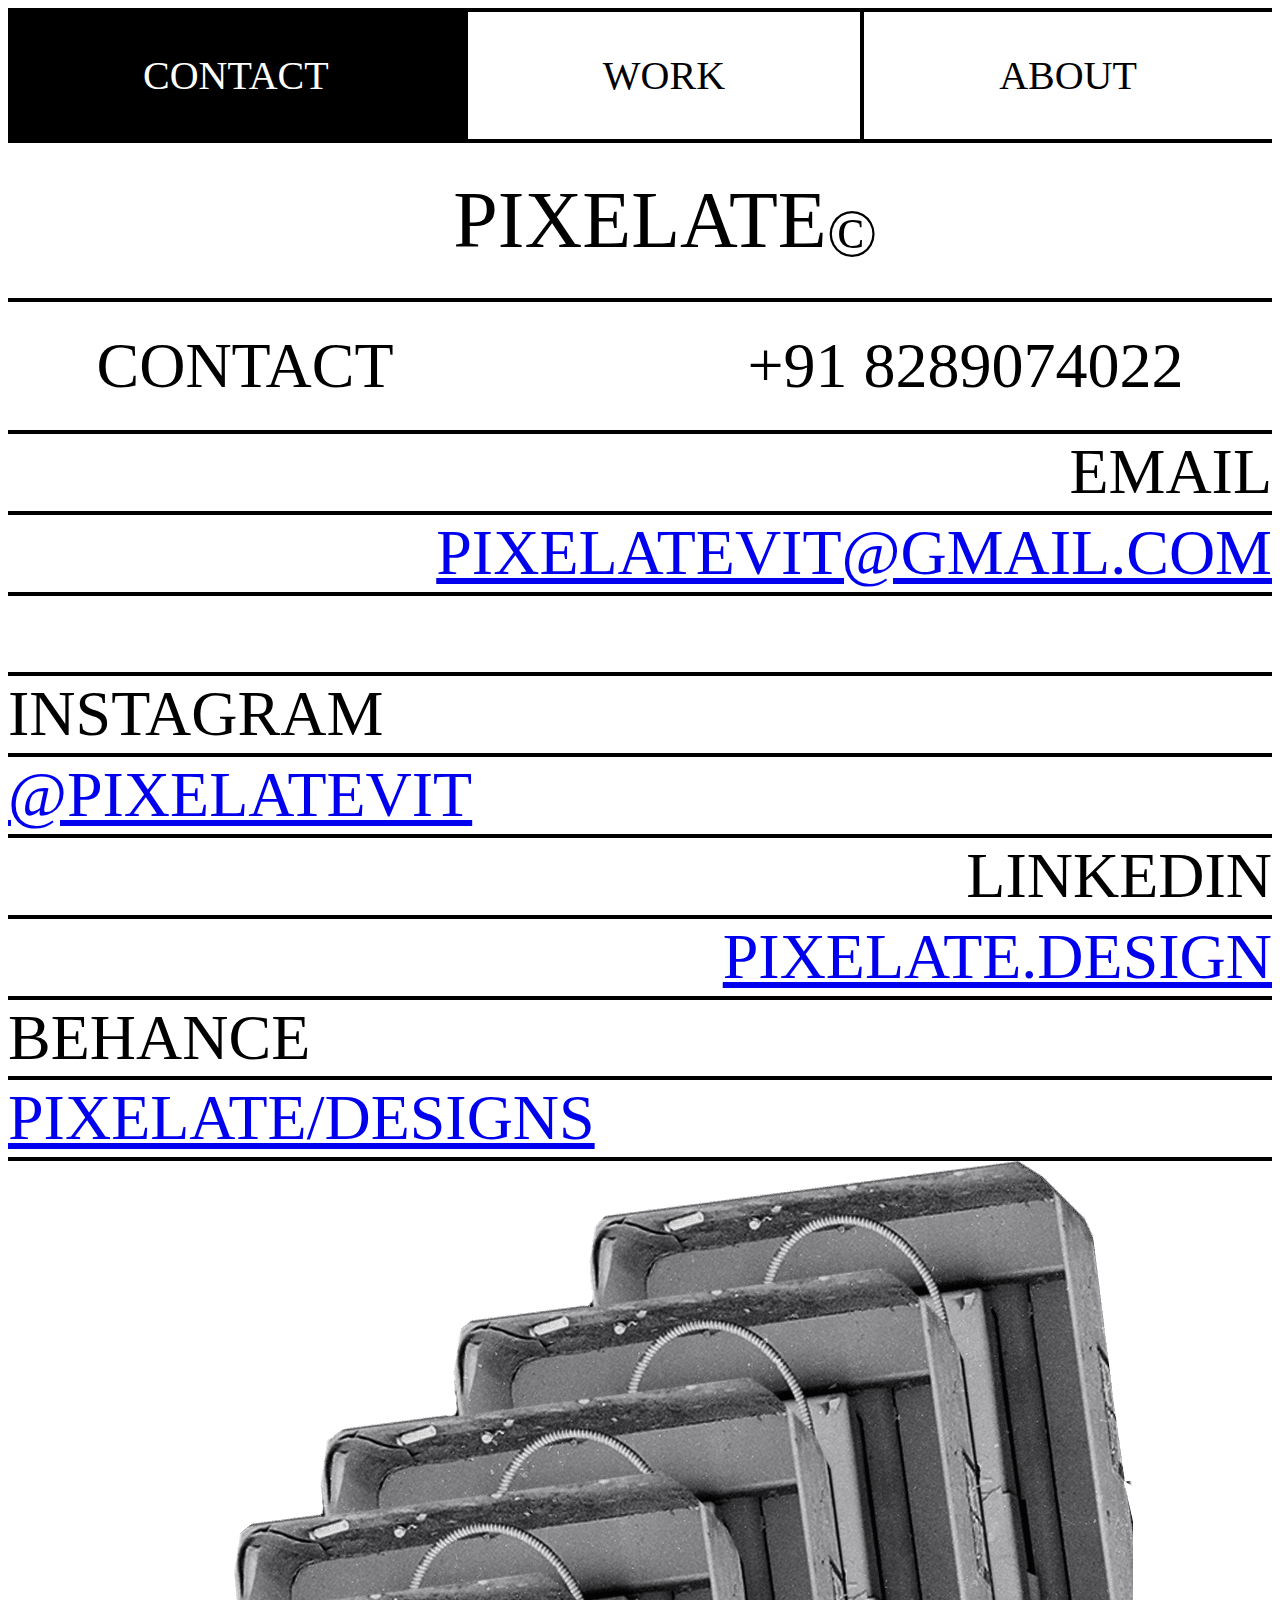
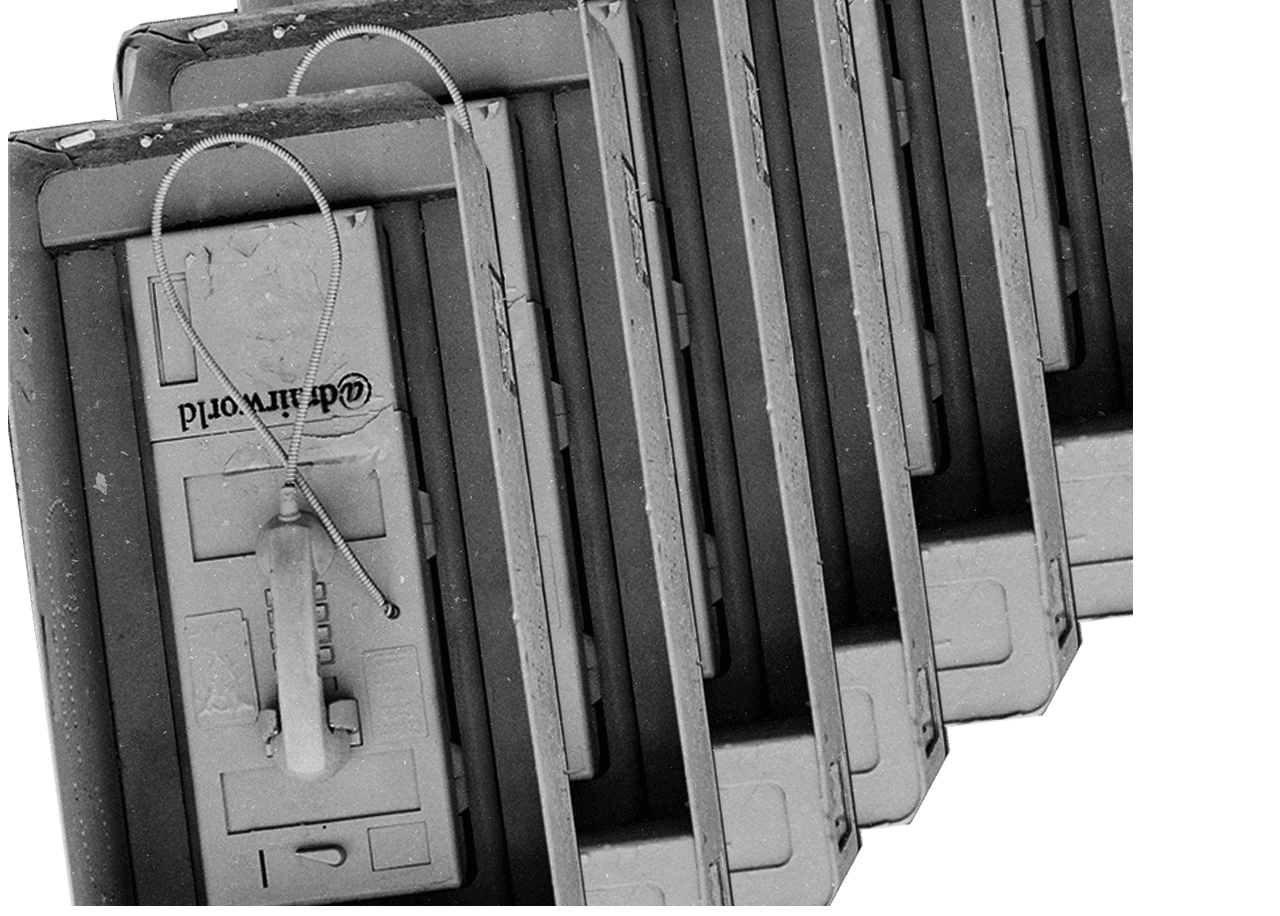
==== index.html @ 7fbe0777 "Add social link and change the alignment of Work as well as remove repeated content" ====
<!DOCTYPE html>
<html lang="en">

<head>
    <meta charset="UTF-8">
    <title>Pixelate Website</title>
    <link href="css/normalize.css" rel="stylesheet">
    <link href="css/marquee.css" rel="stylesheet">
    <link href="css/boxes.css" rel="stylesheet">
</head>

<body>
    <ul>
        <a class="col-1 active" href="./index.html">Contact</a>
        <a class="col-2" href="./work.html">Work</a>
        <a class="col-3" href="./about.html">About</a>
    </ul>
    <div class="heading">Pixelate <sup>©</sup> </div>
    <div class="contact-number hover-black">
        <div class="col-1">CONTACT</div>
        <img class="col-2" src="./img/contact-arrow--right.png" alt="">
        <div class="col-3 hover-black">+91 8289074022</div>
    </div>
    <div class="contact-bg">
        <div class="contact">EMAIL</div>
        <div class="contact hover-black"><a href="mailto:pixelatevit@gmail.com"><span>PIXELATEVIT@GMAIL.COM </span></a>
        </div>
        <div class="contact" style="color: white;">EMAIL</div>
        <div class="contact ta-left">INSTAGRAM</div>
        <div class="contact ta-left"><a href="https://www.instagram.com/pixelatevit"><span>@PIXELATEVIT</span></a></div>
        <div class="contact ta-right"> <img src="" alt=""> LINKEDIN</div>
        <div class="contact ta-right"><a
                href="https://www.linkedin.com/company/pixelatee"><span>PIXELATE.DESIGN</span></a></div>
        <div class="contact ta-left">BEHANCE</div>
        <div class="contact ta-left"><a href="https://www.behance.net/pixelatevit"><span>PIXELATE/DESIGNS</span></a>
        </div>
        <div class="contact-image"><img src="./img/contact-bg.png" alt=""></div>
    </div>
</body>

</html>
---- css/marquee.css ----
#caption {
    letter-spacing: 2px;
    top: 0;
    left: 0;
    font-size: 20px;
    line-height: 30px;
    height:30px;
    width: 100vw;
    -moz-animation:  caption 50s linear 0s infinite;
    -webkit-animation:  caption 50s linear 0s infinite;
}
/* @-moz-keyframes caption { 
    0% { margin-left:120%; } 100% { margin-left:-4200px; }  
}
@-webkit-keyframes caption { 
    0% { margin-left:120%; } 100% { margin-left:-4200px; }  
} */
/* 
.marquee {
    height: 35px;
    width: 100%;
  
    overflow: hidden;
    position: relative;
    background-color: #e9e5fb;  
    border-top: 1px solid black;
    border-bottom: 1px solid black;
    padding: 8px 0 4px 0;
  }
   */
  
  /* would need to be adjusted depending on time */
  .marquee .marqueeone{
    animation: marquee 10s linear infinite
  }
  
  .marquee .marqueetwo{
    animation: marquee 10s linear 2.5s infinite 
  }
  
  .marquee .marqueethree{
    animation: marquee 10s linear 5s infinite
  }
  
  .marquee .marqueefour{
    animation: marquee 10s linear 7.5s infinite
  }
  
  /* even out the elements */
  .marquee div {
    position: absolute;
    width: 100%;
    left: 100%;
    height: 40px;
    display: flex;
    justify-content: space-between;
  }
  
  .marquee:hover div {
    animation-play-state: paused;
  }
  
  /* add delay at the end of animation so you dont start while another div is going */
  @keyframes marquee {
    0% { left: 100%; }
    50% { left: -100%; }
    100% {left: -100%}
  }
---- css/boxes.css ----
html {
	font-size: 62.5%;
	/* font-size 1em = 10px on default browser settings */
	box-sizing: border-box;
}

@font-face {
	font-family: 'Helvetica 55 Roman';
	src: url('../font/HelveticaNeue-Roman.woff2') format('woff2'),
		url('../font/HelveticaNeue-Roman.woff') format('woff');
	font-weight: normal;
	font-style: normal;
}



body {
	font-family: "Helvetica 55 Roman";
}

ul {
	list-style-type: none;
	padding: 0;
	margin: 0;
	display: grid;
	text-align: center;
	font-size: 4em;
}

ul>a {
	padding: 1em 0em;
	border: 4px solid #000000;
	border-right: none;
	background: transparent;
	text-transform: uppercase;
	outline: none;
	color: black;
	text-decoration: none;
}

ul>a:hover {
	background: #000;
	color: white;
}

.col-1 {
	grid-column: 1/2;
	border-left: none;
}


.col-2 {
	grid-column: 2/3;
}


.col-3 {
	grid-column: 3/4;
}

/* ------------------------------- */
/* ----------- Heading ----------- */
/* ------------------------------- */

.heading {
	text-align: center;

	font-size: 8em;
	text-transform: uppercase;
	font-weight: 500;
	border-bottom: 4px solid #000000;
	padding: 0.4em 0;
	position: relative;
}

.heading>sup {
	position: absolute;
	top: 0.8em;
}

/* ----------------------------------- */
/* ---------- About Header ----------- */
/* ----------------------------------- */

.about-header {
	/* position: relative; */
	background-image: url(../img/about-header.png);
	height: 32vh;
	background-position: center top;
	padding: 1.6em;
}

#caption {
	position: absolute;
	display: inline-block;
	font-size: 2em;
	/* border: 1px solid #2b2b2b; */
	text-align: justify;

}

#caption {
	font-size: 2.4em;
	color: rgb(0, 0, 0);
	line-height: 1.2;
	text-align: justify;
	/* -moz-transform: matrix( 0.48170927742357,0,0,0.48170927742357,0,0);
	-webkit-transform: matrix( 0.48170927742357,0,0,0.48170927742357,0,0);
	-ms-transform: matrix( 0.48170927742357,0,0,0.48170927742357,0,0); */
	/* position: absolute; */
	/* width: 1025.911px; */
	/* height: 208.5px; */
	z-index: 2;
	border-width: 0.04em;
	border-color: rgb(0, 0, 0);
	border-style: solid;
}

/* ------------------------------------ */
/* ----------  ABOUT TEXT ------------- */
/* ------------------------------------ */

.about-section {
	display: grid;
	align-items: center;
	justify-content: center;
}

.about-text {
	grid-column: 1/2;
	font-size: 25em;
	font-family: "Helvetica 55 Roman";
	color: rgb(0, 0, 0);
	line-height: 1.2;
	text-align: justifyLeft;
	grid-row: 1/2;
}

.about-arrow {
	grid-column: 2/3;
	grid-row: 1/2;
}

/*  */

.about-para {
	grid-column: 1/3;
	background-color: black;
	font-size: 50px;
	color: rgb(255, 255, 255);
	line-height: 1.2;
	padding: 0.8em;
	font-weight: 200;
	text-align: left;
}


/* ------------------------------------ */
/* ---------- CONTACT TEXT ------------ */
/* ------------------------------------ */

.contact-number {
	display: grid;
	font-size: 6.4em;
	font-family: "Helvetica 55 Roman";
	font-weight: 400;
	color: rgb(0, 0, 0);
	line-height: 1.2;
	text-align: center;
	align-items: center;
	padding: 0.4em 0;
	border-bottom: 4px solid #000000;
}

.contact-number>.col-1 {
	grid-column: 1/2;
}

.contact-number>.col-2 {
	grid-column: 2/3;
}

.contact-number>.col-3 {
	grid-column: 3/4;
	height: 100%;
	padding: 0;
}

.contact-number>.col-3:hover {
	background: #000;
	color: white;
	height: 100%;
}

.contact {
	font-size: 6.4em;
	font-weight: 400;
	color: rgb(0, 0, 0);
	line-height: 1.2;
	text-align: right;
	border-bottom: 4px solid #000000;
}

/* .contact>span {
	background: #000;
	color: white;
	height: 100%;
} */

.ta-right {
	text-align: right;
}

.ta-left {
	text-align: left;
}

.contact-image {
	overflow: hidden;
	width: 100%;
}

ul>.active {
	background: #000;
	color: #fff;
}

/* ------------------------------------ */
/* ---------- WORK TEXT ------------ */
/* ------------------------------------ */

.section-work {
	border-bottom: 4px solid #000000;
	padding: 16px 16px;
}

.work-header-img {
	width: 100%;
}

.work-heading {
	font-size: 7.2rem;
	text-transform: uppercase;
	margin: 0;
	padding: 0;
}

.work-list li {
	list-style: disc;
	text-align: left;
	margin-left: 40px;
}

.work-list {
	margin-bottom: 24px;
}

.work-header {
	font-size: 48px;
	font-weight: bold;
	line-height: 1.2;
	text-transform: uppercase;
}

.work-para {
	font-size: 40px;
	line-height: 1.2;
}

.work-button {
	font-size: 40px;
	line-height: 1.2;
	background: transparent;
	border: transparent;
}

.flex-vcenter {
	display: flex;
	align-items: center;
}

.section-work-marquee {
	padding: 6.4rem 0;
	border-bottom: 4px solid #000;
}

.section-series {
	overflow: auto;
	white-space: nowrap;
	padding: 32px 32px;
}

.section-series > * {
	margin-right: 32px;
}

/* LINKS */
.hover-black:hover {
	color: white;
	background: #000;
}


/*
::-webkit-scrollbar {
	width: 1px;
	height: 1px;
}

::-webkit-scrollbar-button {
	width: 1px;
	height: 1px;
}

.horizontal-scroll-wrapper {
	position: absolute;
	display: block;
	top: 0;
	left: 0;
	width: calc(250px + 1px);
	max-height: 750px;
	margin: 0;
	padding-top: 1px;
	background: #abc;
	overflow-y: auto;
	overflow-x: hidden;
	-webkit-transform: rotate(-90deg) translateY(-250px);
	transform: rotate(-90deg) translateY(-250px);
	-webkit-transform-origin: right top;
	transform-origin: right top;
}

.horizontal-scroll-wrapper>div {
	display: block;
	padding: 5px;
	background: #cab;
	-webkit-transform: rotate(90deg);
	transform: rotate(90deg);
	-webkit-transform-origin: right top;
	transform-origin: right top;
}

.squares {
	padding: 250px 0 0 0;
}

.squares>div {
	width: 250px;
	height: 250px;
	margin: 10px 0;
} 
*/
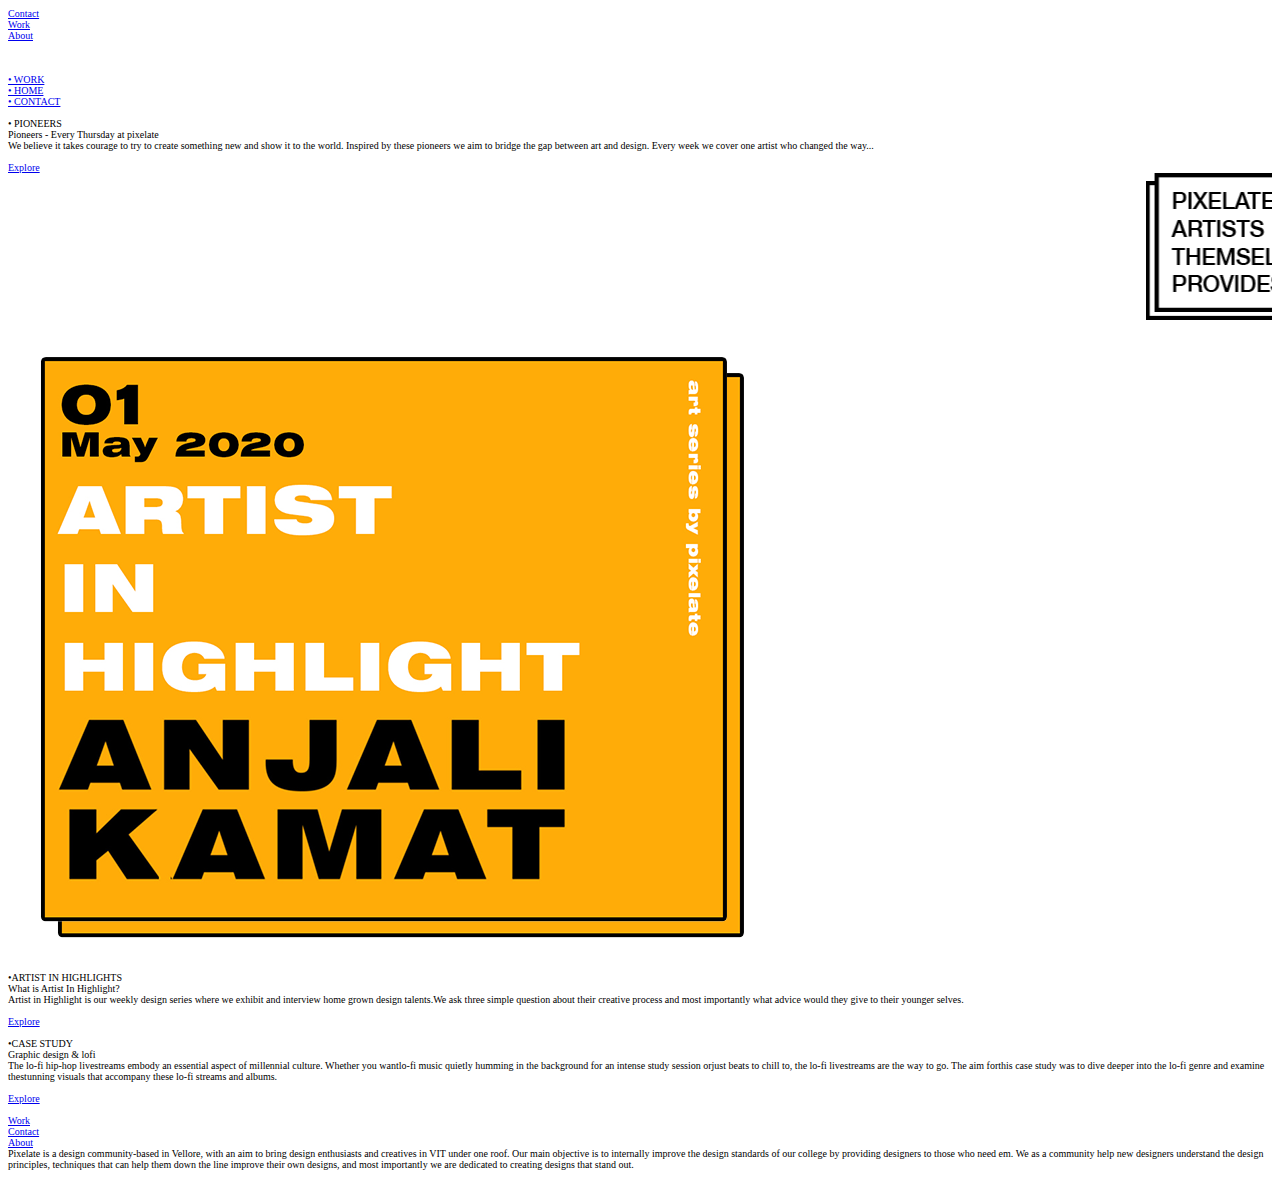
==== commit 0237d2c6: "meta tag fix" ====
--- a/index.html
+++ b/index.html
@@ -1,41 +1,159 @@
-<!DOCTYPE html>
-<html lang="en">
-
+<!DOCTYPE html><!--  This site was created in Webflow. http://www.webflow.com  -->
+<!--  Last Published: Sun Dec 06 2020 21:39:15 GMT+0000 (Coordinated Universal Time)  -->
+<html data-wf-page="5f7604e205ea296d4ff72a51" data-wf-site="5f7604e205ea29f3a9f72a50">
 <head>
-    <meta charset="UTF-8">
-    <title>Pixelate Website</title>
-    <link href="css/normalize.css" rel="stylesheet">
-    <link href="css/marquee.css" rel="stylesheet">
-    <link href="css/boxes.css" rel="stylesheet">
+  <meta charset="utf-8">
+  <title>Pixelate VIT</title>
+  <meta content="width=device-width, initial-scale=1" name="viewport">
+  <meta content="Webflow" name="generator">
+  <link href="css/normalize.css" rel="stylesheet" type="text/css">
+  <link href="css/webflow.css" rel="stylesheet" type="text/css">
+  <link href="css/godmodes-wondrous-project.webflow.css" rel="stylesheet" type="text/css">
+  <link href="css/boxes.css" rel="stylesheet" type="text/css">
+  <!-- [if lt IE 9]><script src="https://cdnjs.cloudflare.com/ajax/libs/html5shiv/3.7.3/html5shiv.min.js" type="text/javascript"></script><![endif] -->
+  <script type="text/javascript">!function(o,c){var n=c.documentElement,t=" w-mod-";n.className+=t+"js",("ontouchstart"in o||o.DocumentTouch&&c instanceof DocumentTouch)&&(n.className+=t+"touch")}(window,document);</script>
+  <link href="images/favicon.ico" rel="shortcut icon" type="image/x-icon">
+  <link href="images/webclip.png" rel="apple-touch-icon">
 </head>
-
 <body>
-    <ul>
-        <a class="col-1 active" href="./index.html">Contact</a>
-        <a class="col-2" href="./work.html">Work</a>
-        <a class="col-3" href="./about.html">About</a>
-    </ul>
-    <div class="heading">Pixelate <sup>©</sup> </div>
-    <div class="contact-number hover-black">
-        <div class="col-1">CONTACT</div>
-        <img class="col-2" src="./img/contact-arrow--right.png" alt="">
-        <div class="col-3 hover-black">+91 8289074022</div>
+  <div class="big-nav">
+    <div class="nav-full">
+      <a id="w-node-102cc58d0b55-c58d0b53" href="contact.html" class="nav-full--links border-right w-inline-block">
+        <div>Contact</div>
+      </a>
+      <a id="w-node-102cc58d0b58-c58d0b53" href="index.html" aria-current="page" class="nav-full--links border-right w-inline-block w--current">
+        <div>Work</div>
+      </a>
+      <link rel="prefetch" href="/">
+      <a id="w-node-102cc58d0b5b-c58d0b53" href="about.html" class="nav-full--links w-inline-block">
+        <div>About</div>
+      </a>
+      <link rel="prefetch" href="/about">
     </div>
-    <div class="contact-bg">
-        <div class="contact">EMAIL</div>
-        <div class="contact hover-black"><a href="mailto:pixelatevit@gmail.com"><span>PIXELATEVIT@GMAIL.COM </span></a>
+    <div class="nav simple">
+      <div class="container navbar">
+        <div data-w-id="fca4f7bf-8e98-27ef-cde5-102cc58d0b60" class="nav-hamburger"><img src="images/nav.svg" loading="lazy" alt="" class="image-3"></div>
+        <a href="index.html" aria-current="page" class="nav--logo w-inline-block w--current"><img src="images/updated-logo.png" loading="lazy" width="154" height="" alt=""></a>
+        <div class="nav-hamburger placeholder"><img src="images/nav.svg" loading="lazy" alt=""></div>
+      </div>
+      <div class="div-block-3">
+        <div id="w-node-102cc58d0b67-c58d0b53" class="w-layout-grid grid-3">
+          <a href="about.html" class="nav-links w-inline-block">
+            <div>• WORK</div>
+          </a>
+          <a href="index.html" aria-current="page" class="nav-links w-inline-block w--current">
+            <div>• HOME</div>
+          </a>
+          <a href="contact.html" class="nav-links w-inline-block">
+            <div>• CONTACT</div>
+          </a>
         </div>
-        <div class="contact" style="color: white;">EMAIL</div>
-        <div class="contact ta-left">INSTAGRAM</div>
-        <div class="contact ta-left"><a href="https://www.instagram.com/pixelatevit"><span>@PIXELATEVIT</span></a></div>
-        <div class="contact ta-right"> <img src="" alt=""> LINKEDIN</div>
-        <div class="contact ta-right"><a
-                href="https://www.linkedin.com/company/pixelatee"><span>PIXELATE.DESIGN</span></a></div>
-        <div class="contact ta-left">BEHANCE</div>
-        <div class="contact ta-left"><a href="https://www.behance.net/pixelatevit"><span>PIXELATE/DESIGNS</span></a>
+        <div data-w-id="fca4f7bf-8e98-27ef-cde5-102cc58d0b71" class="div-block-8"></div>
+      </div>
+    </div>
+  </div>
+  <div class="section weekly">
+    <div class="container">
+      <div class="weekly--card">
+        <div class="div-block-2"><img src="images/header-img.png" loading="lazy" srcset="images/header-img-p-800.png 800w, images/header-img.png 1096w" sizes="(max-width: 479px) 100vw, (max-width: 767px) 92vw, (max-width: 991px) 93vw, 452px" alt="" class="image"></div>
+        <div class="weekly-card--text">
+          <div class="h4 weekly-card">• PIONEERS</div>
+          <div class="h6 weekly-card">Pioneers - Every Thursday at pixelate</div>
+          <div class="weekly-card--para">We believe it takes courage to try to create something new and show it to the world. Inspired by these pioneers we aim to bridge the gap between art and design. Every week we cover one artist who changed the way... </div>
+          <a href="pages/pioneers.html" class="weekly-card--link w-inline-block"><img src="images/button-iconRight.png" loading="lazy" alt="" class="image-explore">
+            <div class="weekly-card--link-text">Explore</div>
+          </a>
+        </div> 
+      </div>
+    </div>
+  </div>
+  <div class="section weekly " style="position: relative;">
+    <marquee scrollamount="15" onmouseover="this.stop();" onmouseout="this.start();" behavior="" direction="">
+        <img src="./img/about-px.png" class="marqueeone" alt="" style="display: inline-block; margin-right: 32px;">
+        <img src="./img/about-px.png" class="marqueetwo" alt="" style="display: inline-block; margin-right: 32px;">
+        <img src="./img/about-px.png" class="marqueethree" alt=""
+            style="display: inline-block; margin-right: 32px;">
+        <img src="./img/about-px.png" class="marqueefour" alt="" style="display: inline-block; margin-right: 32px;">
+        <img src="./img/about-px.png" class="marqueeone" alt="" style="display: inline-block; margin-right: 32px;">
+        <img src="./img/about-px.png" class="marqueetwo" alt="" style="display: inline-block; margin-right: 32px;">
+        <img src="./img/about-px.png" class="marqueethree" alt=""
+            style="display: inline-block; margin-right: 32px;">
+        <img src="./img/about-px.png" class="marqueefour" alt="" style="display: inline-block; margin-right: 32px;">
+        <img src="./img/about-px.png" class="marqueeone" alt="" style="display: inline-block; margin-right: 32px;">
+        <img src="./img/about-px.png" class="marqueetwo" alt="" style="display: inline-block; margin-right: 32px;">
+        <img src="./img/about-px.png" class="marqueethree" alt=""
+            style="display: inline-block; margin-right: 32px;">
+        <img src="./img/about-px.png" class="marqueefour" alt="" style="display: inline-block; margin-right: 32px;">
+        <img src="./img/about-px.png" class="marqueeone" alt="" style="display: inline-block; margin-right: 32px;">
+        <img src="./img/about-px.png" class="marqueetwo" alt="" style="display: inline-block; margin-right: 32px;">
+        <img src="./img/about-px.png" class="marqueethree" alt=""
+            style="display: inline-block; margin-right: 32px;">
+        <img src="./img/about-px.png" class="marqueefour" alt="" style="display: inline-block; margin-right: 32px;">
+        <img src="./img/about-px.png" class="marqueeone" alt="" style="display: inline-block; margin-right: 32px;">
+        <img src="./img/about-px.png" class="marqueetwo" alt="" style="display: inline-block; margin-right: 32px;">
+        <img src="./img/about-px.png" class="marqueethree" alt=""
+            style="display: inline-block; margin-right: 32px;">
+        <img src="./img/about-px.png" class="marqueefour" alt="" style="display: inline-block; margin-right: 32px;">
+    </marquee>
+</div>
+  <div class="section weekly">
+    <div class="container">
+      <!-- <div class="art--card"> -->
+        <div class="section-series">
+          <img src="./img/work-series-1.png" alt="">
+          <img src="./img/work-series-2.png" alt="">
+          </div>
+      <!-- </div> -->
+        <div class="weekly-card--text">
+          <div class="h4 weekly-card">•ARTIST IN HIGHLIGHTS</div>
+          <div class="h6 weekly-card">What is Artist In Highlight?</div>
+          <div class="weekly-card--para">Artist in Highlight is our weekly design series where we exhibit and interview home grown design talents.We ask three simple question about their creative process and most importantly what advice would they give to their younger selves.</div>
+          <a href="pages/artist-in-highlight.html" class="weekly-card--link w-inline-block"><img src="images/button-iconRight.png" loading="lazy" width="24" alt="" class="image-explore">
+            <div class="weekly-card--link-text">Explore</div>
+          </a>
         </div>
-        <div class="contact-image"><img src="./img/contact-bg.png" alt=""></div>
+      </div>
     </div>
+  </div>
+  <div class="section">
+    <div class="container">
+      <div class="art--card">
+        <div class="div-block"><img src="images/cs-3.png" loading="lazy" width="352.5" sizes="(max-width: 479px) 100vw, 320px" srcset="images/cs-3-p-500.png 500w, images/cs-3.png 520w" alt="" class="art--image"></div>
+        <div class="weekly-card--text">
+          <div class="h4 weekly-card">•CASE STUDY</div>
+          <div class="h6 weekly-card">Graphic design &amp; lofi</div>
+          <div class="weekly-card--para">The lo-fi hip-hop livestreams embody an essential aspect of millennial culture. Whether you wantlo-fi music quietly humming in the background for an intense study session orjust beats to chill to, the lo-fi livestreams are the way to go. The aim forthis case study was to dive deeper into the lo-fi genre and examine thestunning visuals that accompany these lo-fi streams and albums.</div>
+          <a href="pages/case-studies.html" class="weekly-card--link w-inline-block"><img src="images/button-iconRight.png" loading="lazy" width="24" alt="" class="image-explore">
+            <div class="weekly-card--link-text">Explore</div>
+          </a>
+        </div>
+      </div>
+    </div>
+  </div>
+  <div class="footer">
+    <div class="container footer-logo"><img src="images/PIXELATE-footer.png" loading="lazy" sizes="(max-width: 479px) 100vw, (max-width: 767px) 92vw, (max-width: 991px) 93vw, 920px" srcset="images/PIXELATE-footer-p-500.png 500w, images/PIXELATE-footer-p-800.png 800w, images/PIXELATE-footer.png 996w" alt="" class="image-4"></div>
+    <div class="w-layout-grid grid">
+      <div class="w-layout-grid grid-2">
+        <a href="index.html" aria-current="page" class="footer-link w-inline-block w--current">
+          <div class="text-block-3">Work</div>
+        </a>
+        <link rel="prefetch" href="/">
+        <a href="contact.html" class="footer-link border-up w-inline-block">
+          <div class="text-block-3">Contact</div>
+        </a>
+        <link rel="prefetch" href="/contact">
+        <a href="about.html" class="footer-link border-up w-inline-block">
+          <div class="text-block-3">About</div>
+        </a>
+        <link rel="prefetch" href="/about">
+      </div>
+      <div class="footer-text">
+        <div class="text-block-4">Pixelate is a design community-based in Vellore, with an aim to bring design enthusiasts and creatives in VIT under one roof. Our main objective is to internally improve the design standards of our college by providing designers to those who need em. We as a community help new designers understand the design principles, techniques that can help them down the line improve their own designs, and most importantly we are dedicated to creating designs that stand out.</div>
+      </div>
+    </div>
+  </div>
+  <script src="https://d3e54v103j8qbb.cloudfront.net/js/jquery-3.5.1.min.dc5e7f18c8.js?site=5f7604e205ea29f3a9f72a50" type="text/javascript" integrity="sha256-9/aliU8dGd2tb6OSsuzixeV4y/faTqgFtohetphbbj0=" crossorigin="anonymous"></script>
+  <script src="js/webflow.js" type="text/javascript"></script>
+  <!-- [if lte IE 9]><script src="https://cdnjs.cloudflare.com/ajax/libs/placeholders/3.0.2/placeholders.min.js"></script><![endif] -->
 </body>
-
 </html>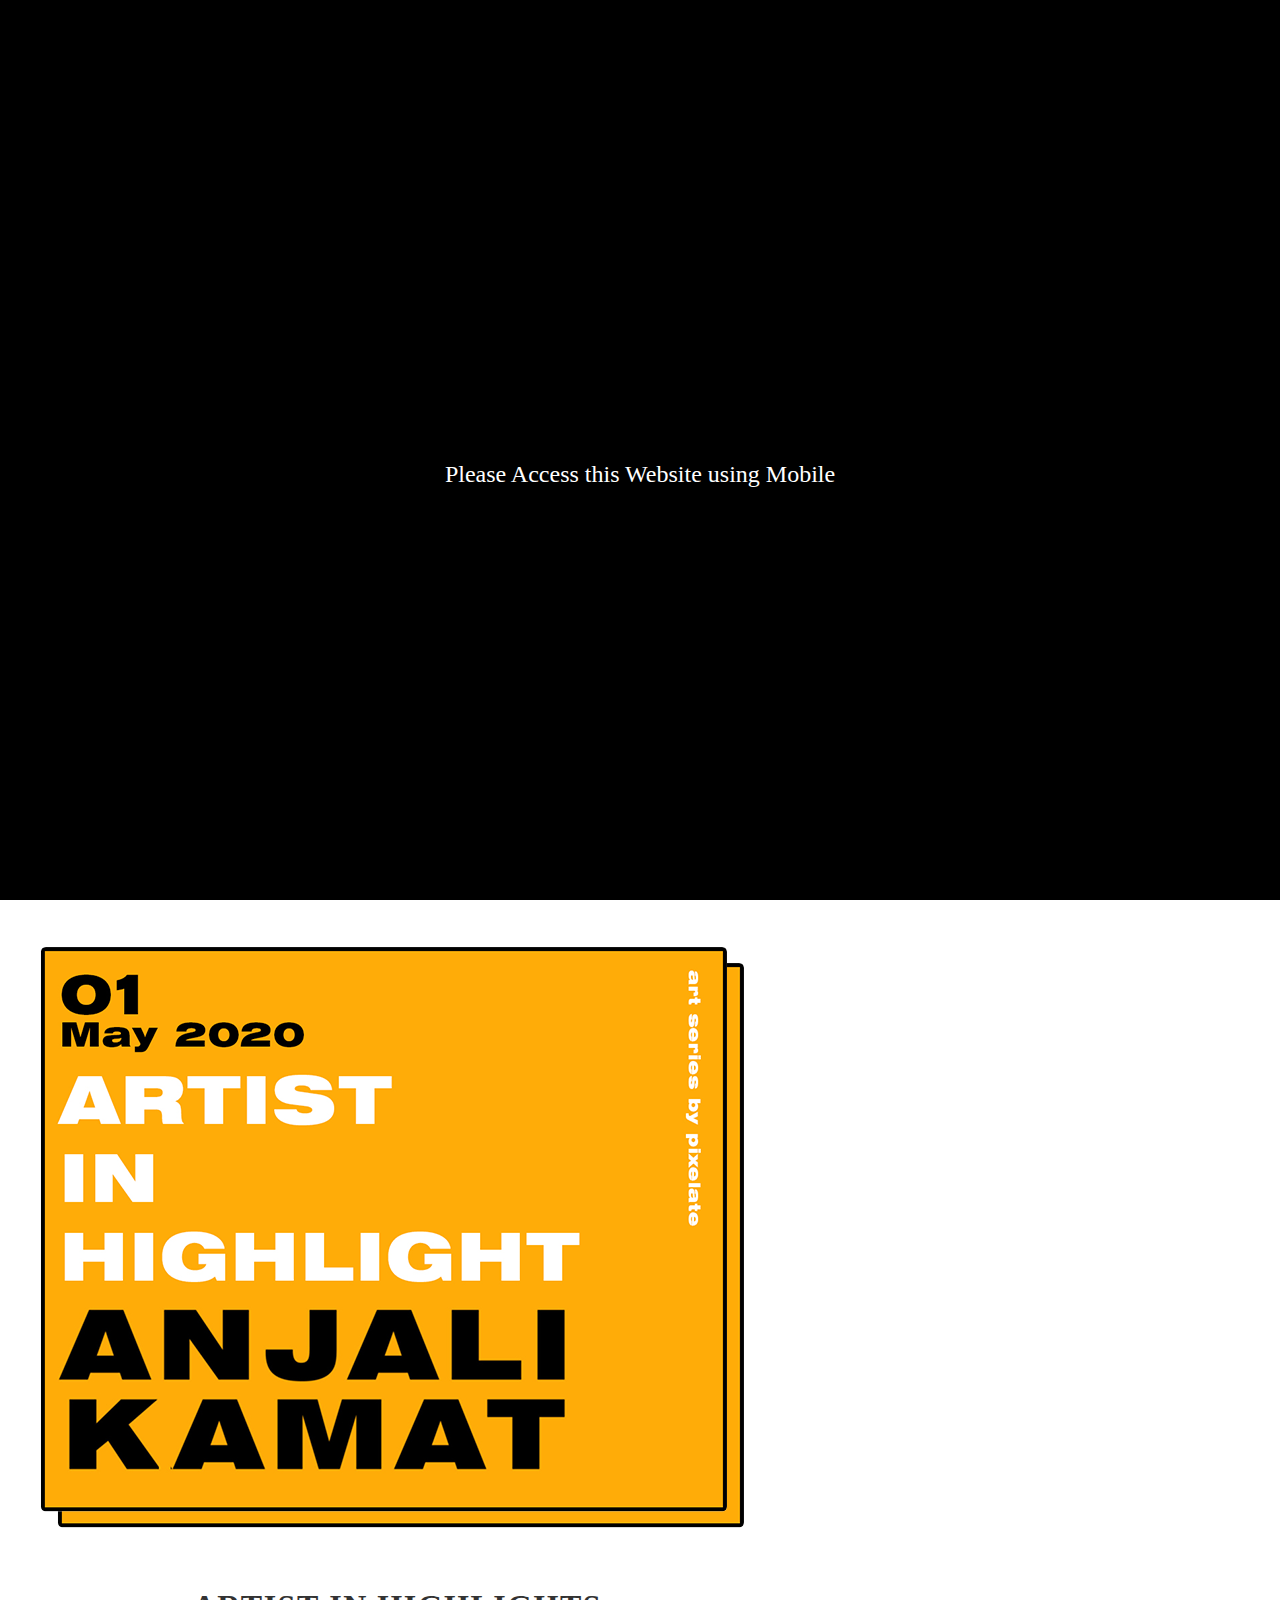
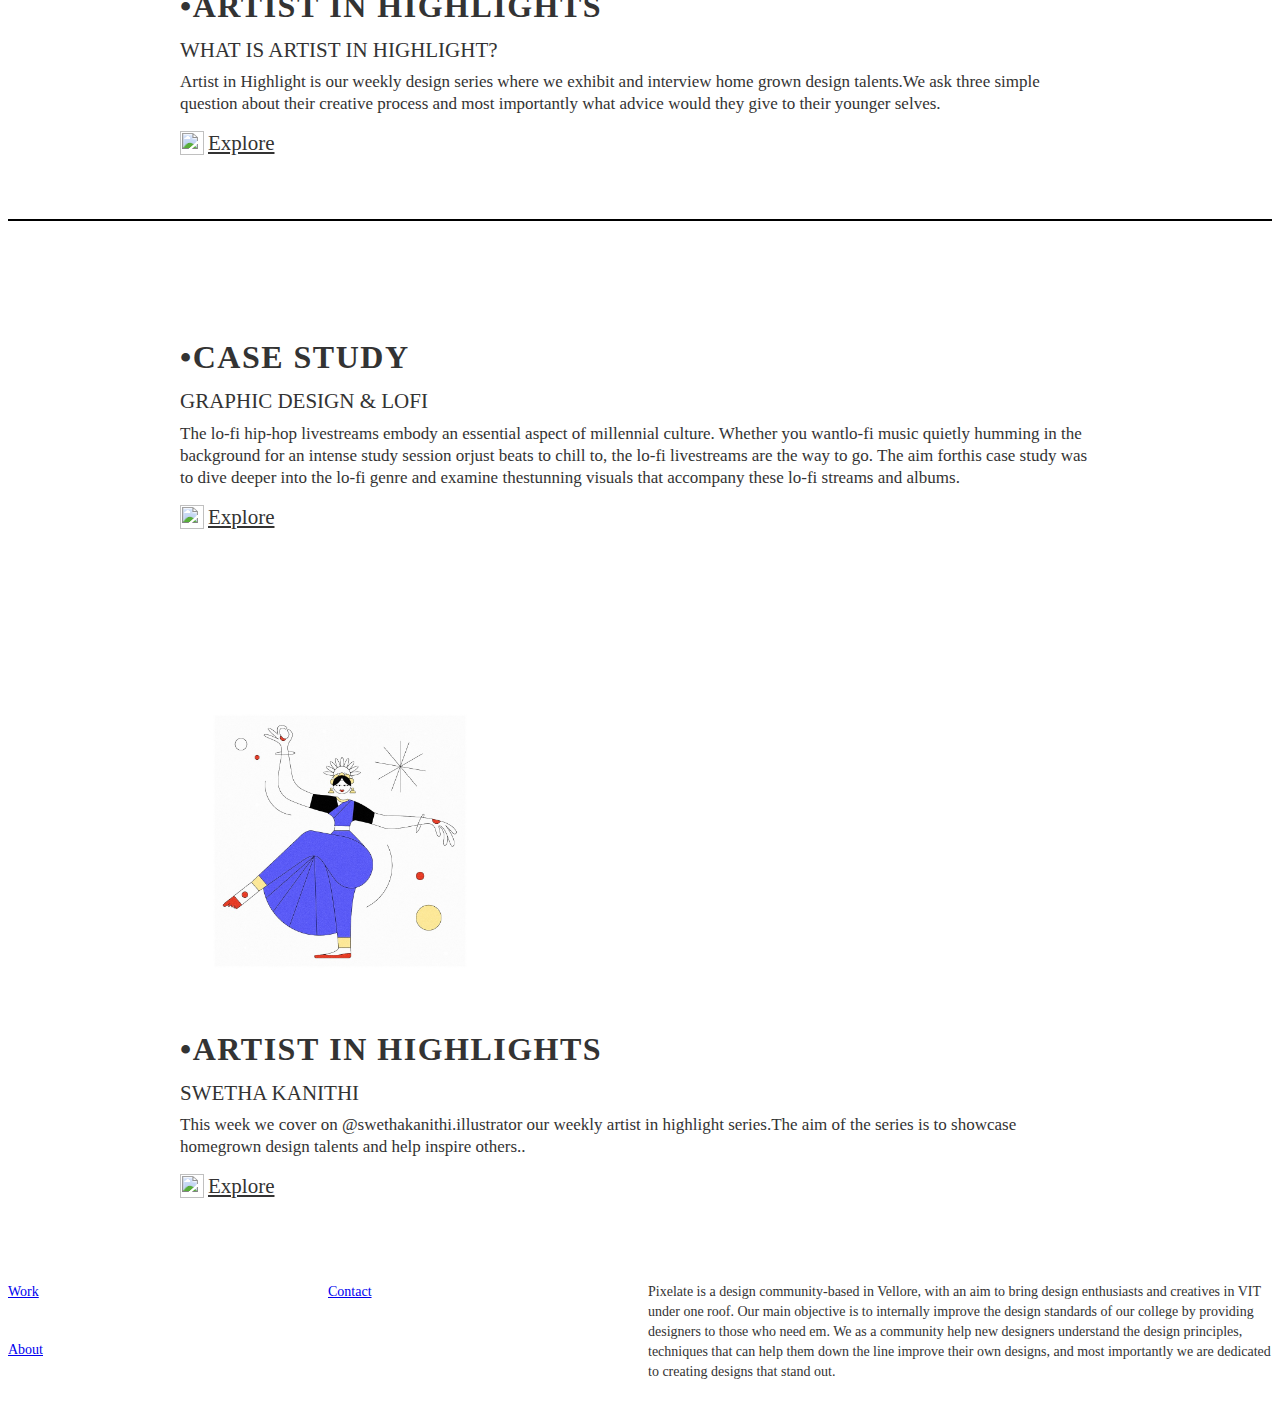
==== commit a492a787: "aih-swetha card & page add" ====
--- a/index.html
+++ b/index.html
@@ -7,9 +7,13 @@
   <meta content="width=device-width, initial-scale=1" name="viewport">
   <meta content="Webflow" name="generator">
   <link href="css/normalize.css" rel="stylesheet" type="text/css">
+ 
   <link href="css/webflow.css" rel="stylesheet" type="text/css">
+  
   <link href="css/godmodes-wondrous-project.webflow.css" rel="stylesheet" type="text/css">
   <link href="css/boxes.css" rel="stylesheet" type="text/css">
+  <link href="css/marquee.css" rel="stylesheet" type="text/css">
+  
   <!-- [if lt IE 9]><script src="https://cdnjs.cloudflare.com/ajax/libs/html5shiv/3.7.3/html5shiv.min.js" type="text/javascript"></script><![endif] -->
   <script type="text/javascript">!function(o,c){var n=c.documentElement,t=" w-mod-";n.className+=t+"js",("ontouchstart"in o||o.DocumentTouch&&c instanceof DocumentTouch)&&(n.className+=t+"touch")}(window,document);</script>
   <link href="images/favicon.ico" rel="shortcut icon" type="image/x-icon">
@@ -67,7 +71,7 @@
       </div>
     </div>
   </div>
-  <div class="section weekly " style="position: relative;">
+  <div class="section-work-marquee" style="position: relative;">
     <marquee scrollamount="15" onmouseover="this.stop();" onmouseout="this.start();" behavior="" direction="">
         <img src="./img/about-px.png" class="marqueeone" alt="" style="display: inline-block; margin-right: 32px;">
         <img src="./img/about-px.png" class="marqueetwo" alt="" style="display: inline-block; margin-right: 32px;">
@@ -95,14 +99,17 @@
             style="display: inline-block; margin-right: 32px;">
         <img src="./img/about-px.png" class="marqueefour" alt="" style="display: inline-block; margin-right: 32px;">
     </marquee>
-</div>
+  </div>
+
   <div class="section weekly">
+    <div class="section-series">
+      <img src="./img/work-series-1.png" alt="">
+      <img src="./img/work-series-2.png" alt="">
+  </div>
     <div class="container">
       <!-- <div class="art--card"> -->
-        <div class="section-series">
-          <img src="./img/work-series-1.png" alt="">
-          <img src="./img/work-series-2.png" alt="">
-          </div>
+        
+      
       <!-- </div> -->
         <div class="weekly-card--text">
           <div class="h4 weekly-card">•ARTIST IN HIGHLIGHTS</div>
@@ -124,6 +131,21 @@
           <div class="h6 weekly-card">Graphic design &amp; lofi</div>
           <div class="weekly-card--para">The lo-fi hip-hop livestreams embody an essential aspect of millennial culture. Whether you wantlo-fi music quietly humming in the background for an intense study session orjust beats to chill to, the lo-fi livestreams are the way to go. The aim forthis case study was to dive deeper into the lo-fi genre and examine thestunning visuals that accompany these lo-fi streams and albums.</div>
           <a href="pages/case-studies.html" class="weekly-card--link w-inline-block"><img src="images/button-iconRight.png" loading="lazy" width="24" alt="" class="image-explore">
+            <div class="weekly-card--link-text">Explore</div>
+          </a>
+        </div>
+      </div>
+    </div>
+  </div>
+  <div class="section">
+    <div class="container">
+      <div class="art--card">
+        <div class="div-block"><img src="images/card-4.jpg" loading="lazy" width="352.5" class="art--image"></div>
+        <div class="weekly-card--text">
+          <div class="h4 weekly-card">•ARTIST IN HIGHLIGHTS</div>
+          <div class="h6 weekly-card">Swetha Kanithi</div>
+          <div class="weekly-card--para">This week we cover on @swethakanithi.illustrator our weekly artist in highlight series.The aim of the series is to showcase homegrown design talents and help inspire others..</div>
+          <a href="pages/aih-swetha.html" class="weekly-card--link w-inline-block"><img src="images/button-iconRight.png" loading="lazy" width="24" alt="" class="image-explore">
             <div class="weekly-card--link-text">Explore</div>
           </a>
         </div>
@@ -152,6 +174,10 @@
       </div>
     </div>
   </div>
+  <div class="blocker">
+    <img src="images/PIXELATE-footer.png" loading="lazy" sizes="(max-width: 479px) 100vw, (max-width: 767px) 92vw, (max-width: 991px) 93vw, 920px" srcset="images/PIXELATE-footer-p-500.png 500w, images/PIXELATE-footer-p-800.png 800w, images/PIXELATE-footer.png 996w" alt="" class="blocker-image">
+    <div class="blocker-text">Please Access this Website using Mobile</div>
+  </div>
   <script src="https://d3e54v103j8qbb.cloudfront.net/js/jquery-3.5.1.min.dc5e7f18c8.js?site=5f7604e205ea29f3a9f72a50" type="text/javascript" integrity="sha256-9/aliU8dGd2tb6OSsuzixeV4y/faTqgFtohetphbbj0=" crossorigin="anonymous"></script>
   <script src="js/webflow.js" type="text/javascript"></script>
   <!-- [if lte IE 9]><script src="https://cdnjs.cloudflare.com/ajax/libs/placeholders/3.0.2/placeholders.min.js"></script><![endif] -->
--- a/css/godmodes-wondrous-project.webflow.css
+++ b/css/godmodes-wondrous-project.webflow.css
@@ -0,0 +1,974 @@
+.w-layout-grid {
+  display: -ms-grid;
+  display: grid;
+  grid-auto-columns: 1fr;
+  -ms-grid-columns: 1fr 1fr;
+  grid-template-columns: 1fr 1fr;
+  -ms-grid-rows: auto auto;
+  grid-template-rows: auto auto;
+  grid-row-gap: 16px;
+  grid-column-gap: 16px;
+}
+
+body {
+  font-family: 'Helveticaneue roman', sans-serif;
+  color: #333;
+  font-size: 14px;
+  line-height: 20px;
+}
+
+a {
+  text-decoration: underline;
+}
+
+.nav {
+  display: -webkit-box;
+  display: -webkit-flex;
+  display: -ms-flexbox;
+  display: flex;
+  padding-top: 24px;
+  padding-bottom: 24px;
+  -webkit-box-pack: justify;
+  -webkit-justify-content: space-between;
+  -ms-flex-pack: justify;
+  justify-content: space-between;
+  grid-auto-columns: 1fr;
+  -ms-grid-columns: 1fr 1fr 1fr;
+  grid-template-columns: 1fr 1fr 1fr;
+  -ms-grid-rows: auto;
+  grid-template-rows: auto;
+}
+
+.nav--logo {
+  display: -webkit-box;
+  display: -webkit-flex;
+  display: -ms-flexbox;
+  display: flex;
+  -webkit-box-align: center;
+  -webkit-align-items: center;
+  -ms-flex-align: center;
+  align-items: center;
+}
+
+.nav--link-block {
+  display: -webkit-box;
+  display: -webkit-flex;
+  display: -ms-flexbox;
+  display: flex;
+  margin-left: 32px;
+  color: #000;
+  font-size: 32px;
+  line-height: 48px;
+  text-decoration: none;
+}
+
+.text-block {
+  font-size: 24px;
+}
+
+.container {
+  max-width: 920px;
+  margin-right: auto;
+  margin-left: auto;
+}
+
+.h3 {
+  font-size: 40px;
+  line-height: 48px;
+  font-weight: 400;
+}
+
+.section {
+  padding-top: 64px;
+  padding-bottom: 64px;
+}
+
+.section.weekly {
+  border-bottom: 2px solid #000;
+}
+
+.weekly-grid {
+  display: -ms-grid;
+  display: grid;
+  margin-top: 32px;
+  grid-auto-columns: 1fr;
+  grid-column-gap: 16px;
+  grid-row-gap: 16px;
+  -ms-grid-columns: 1fr 1fr;
+  grid-template-columns: 1fr 1fr;
+  -ms-grid-rows: auto;
+  grid-template-rows: auto;
+}
+
+.image {
+  border-left: 2px solid #000;
+  -o-object-fit: contain;
+  object-fit: contain;
+}
+
+.weekly--card {
+  display: -ms-grid;
+  display: grid;
+  margin-top: 24px;
+  grid-auto-columns: 1fr;
+  grid-column-gap: 16px;
+  grid-row-gap: 16px;
+  -ms-grid-columns: 1fr 1fr;
+  grid-template-columns: 1fr 1fr;
+  -ms-grid-rows: auto;
+  grid-template-rows: auto;
+}
+
+.h4 {
+  font-size: 32px;
+  line-height: 48px;
+}
+
+.h4.weekly-card {
+  margin-top: 16px;
+  font-weight: 700;
+  letter-spacing: 1.5px;
+}
+
+.h6.weekly-card {
+  margin-top: 8px;
+  font-size: 21px;
+  line-height: 25.2px;
+  text-transform: uppercase;
+}
+
+.weekly-card--para {
+  margin-top: 8px;
+  font-size: 17px;
+  line-height: 22px;
+}
+
+.weekly-card--text {
+  display: -webkit-box;
+  display: -webkit-flex;
+  display: -ms-flexbox;
+  display: flex;
+  -webkit-box-orient: vertical;
+  -webkit-box-direction: normal;
+  -webkit-flex-direction: column;
+  -ms-flex-direction: column;
+  flex-direction: column;
+  -webkit-box-pack: start;
+  -webkit-justify-content: flex-start;
+  -ms-flex-pack: start;
+  justify-content: flex-start;
+}
+
+.weekly-card--link {
+  display: -webkit-box;
+  display: -webkit-flex;
+  display: -ms-flexbox;
+  display: flex;
+  margin-top: 16px;
+  -webkit-box-align: center;
+  -webkit-align-items: center;
+  -ms-flex-align: center;
+  align-items: center;
+  color: #333;
+  font-size: 21px;
+  text-decoration: none;
+}
+
+.weekly-card--link-text {
+  margin-left: 4px;
+  text-decoration: underline;
+}
+
+.art--card {
+  display: -ms-grid;
+  display: grid;
+  margin-top: 24px;
+  grid-auto-columns: 1fr;
+  grid-column-gap: 16px;
+  grid-row-gap: 8px;
+  -ms-grid-columns: 1fr;
+  grid-template-columns: 1fr;
+  -ms-grid-rows: auto auto;
+  grid-template-rows: auto auto;
+}
+
+.art--image {
+  width: 320px;
+  margin-right: 16px;
+}
+
+.div-block {
+  display: -webkit-box;
+  display: -webkit-flex;
+  display: -ms-flexbox;
+  display: flex;
+  -o-object-fit: cover;
+  object-fit: cover;
+}
+
+.image-explore {
+  width: 24px;
+  height: 24px;
+}
+
+.text-block-2 {
+  font-size: 20px;
+}
+
+.case-study--label {
+  font-size: 24px;
+  line-height: 29px;
+}
+
+.case-study--title {
+  font-size: 32px;
+  line-height: 38.4px;
+  font-weight: 500;
+}
+
+.case-study-top {
+  display: -ms-grid;
+  display: grid;
+  grid-auto-columns: 1fr;
+  grid-column-gap: 8px;
+  grid-row-gap: 8px;
+  -ms-grid-columns: 1fr;
+  grid-template-columns: 1fr;
+  -ms-grid-rows: auto auto;
+  grid-template-rows: auto auto;
+}
+
+.case-study--image {
+  padding-top: 24px;
+  padding-bottom: 24px;
+}
+
+.body {
+  font-family: Helveticaneue, sans-serif;
+}
+
+.nav-hamburger {
+  display: none;
+}
+
+.aih--image {
+  padding-top: 24px;
+  padding-bottom: 24px;
+}
+
+.pio--image {
+  padding-top: 24px;
+  padding-bottom: 24px;
+}
+
+.contact {
+  padding-top: 64px;
+  padding-bottom: 64px;
+}
+
+.contact.weekly {
+  border-bottom: 2px solid #000;
+}
+
+.email-section {
+  padding-top: 64px;
+  padding-bottom: 64px;
+}
+
+.email-section.weekly {
+  border-bottom: 2px solid #000;
+}
+
+.social-media-section {
+  padding-top: 64px;
+  padding-bottom: 64px;
+}
+
+.social-media-section.weekly {
+  border-bottom: 2px solid #000;
+}
+
+.container-pad {
+  max-width: 920px;
+  margin-right: auto;
+  margin-left: auto;
+}
+
+.blocker {
+  position: fixed;
+  left: 0%;
+  top: 0%;
+  right: 0%;
+  bottom: 0%;
+  display: flex;
+  width: 100%;
+  height: 100%;
+  flex-direction: column;
+  justify-content: center;
+  align-items: center;
+  background-color: hsla(0, 0.00%, 0.00%, 1.00);
+}
+
+.blocker-text {
+  color: hsla(0, 0.00%, 100.00%, 1.00);
+  font-size: 24px;
+  line-height: 48px;
+}
+
+.blocker-image {
+  height: 48px;
+}
+
+
+
+
+
+
+
+
+@media screen and (max-width: 991px) {
+  .container {
+    margin-right: 32px;
+    margin-left: 32px;
+  }
+
+  .image {
+    -o-object-fit: fill;
+    object-fit: fill;
+  }
+
+  .weekly--card {
+    -ms-grid-columns: 1fr;
+    grid-template-columns: 1fr;
+  }
+
+  .container-pad {
+    margin-right: 32px;
+    margin-left: 32px;
+  }
+}
+
+@media screen and (max-width: 767px) {
+  .art--card {
+    -ms-grid-rows: auto 1px;
+    grid-template-rows: auto 1px;
+  }
+
+  .div-block {
+    overflow: auto;
+    -o-object-fit: none;
+    object-fit: none;
+  }
+}
+
+@media screen and (max-width: 479px) {
+  body {
+    font-family: Helveticaneue, sans-serif;
+  }
+
+  .nav {
+    position: -webkit-sticky;
+    position: sticky;
+    top: 0px;
+    padding-top: 12px;
+    padding-bottom: 12px;
+    -webkit-box-pack: start;
+    -webkit-justify-content: flex-start;
+    -ms-flex-pack: start;
+    justify-content: flex-start;
+    border-bottom: 2px solid #000;
+    background-color: #fff;
+  }
+
+  .nav.simple {
+    border-bottom-width: 2px;
+  }
+
+  .nav--logo {
+    margin-left: 0px;
+    text-decoration: none;
+  }
+
+  .nav--link-block {
+    display: none;
+  }
+
+  .container {
+    margin-right: 16px;
+    margin-left: 16px;
+  }
+
+  .container.footer-logo {
+    display: none;
+    padding-top: 16px;
+    padding-bottom: 16px;
+  }
+
+  .container.navbar {
+    display: -ms-grid;
+    display: grid;
+    width: 100%;
+    -webkit-box-align: center;
+    -webkit-align-items: center;
+    -ms-flex-align: center;
+    align-items: center;
+    grid-auto-columns: 1fr;
+    grid-column-gap: 16px;
+    grid-row-gap: 16px;
+    -ms-grid-columns: 1fr auto 1fr;
+    grid-template-columns: 1fr auto 1fr;
+    -ms-grid-rows: auto;
+    grid-template-rows: auto;
+  }
+
+  .container.contact-container {
+    margin-right: 4px;
+    margin-left: 4px;
+  }
+
+  .container.about-arrow {
+    display: -webkit-box;
+    display: -webkit-flex;
+    display: -ms-flexbox;
+    display: flex;
+  }
+
+  .h3 {
+    font-size: 32px;
+    line-height: 38.4px;
+  }
+
+  .section {
+    padding-top: 16px;
+    padding-bottom: 16px;
+  }
+
+  .section.section-about--body {
+    background-color: #000;
+  }
+
+  .section.section-about--body._24px {
+    margin-bottom: -24px;
+  }
+
+  .weekly--card {
+    margin-top: 16px;
+  }
+
+  .h4 {
+    font-size: 24px;
+    line-height: 29px;
+  }
+
+  .h4.weekly-card {
+    margin-top: 0px;
+    font-size: 22px;
+    line-height: 36px;
+  }
+
+  .art--card {
+    margin-top: 0px;
+    -ms-grid-columns: 1fr;
+    grid-template-columns: 1fr;
+    -ms-grid-rows: auto auto;
+    grid-template-rows: auto auto;
+  }
+
+  .art--image {
+    width: 100%;
+    -o-object-fit: contain;
+    object-fit: contain;
+  }
+
+  .image-explore {
+    width: 24px;
+    height: 24px;
+  }
+
+  .case-study--label {
+    font-size: 16px;
+    line-height: 19.2px;
+  }
+
+  .case-study--title {
+    font-size: 28px;
+    line-height: 33.6px;
+    font-weight: 500;
+  }
+
+  .case-study--subtitle {
+    font-family: Helveticaneue, sans-serif;
+    font-size: 14px;
+    line-height: 18.2px;
+    font-weight: 400;
+  }
+
+  .case-study--author-date {
+    display: none;
+    font-size: 12px;
+    line-height: 14.399999999999999px;
+    font-weight: 500;
+  }
+
+  .case-study-top {
+    margin-top: 16px;
+  }
+
+  .case-study--image {
+    width: 100%;
+    padding-top: 24px;
+    padding-bottom: 24px;
+  }
+
+  .case-study--body--text {
+    font-size: 16px;
+    line-height: 22.4px;
+  }
+
+  .case-study--body {
+    margin-top: 24px;
+  }
+
+  .footer {
+    margin-top: 24px;
+    background-color: #000;
+  }
+
+  .grid {
+    grid-column-gap: 0px;
+    grid-row-gap: 0px;
+    -ms-grid-columns: 0.5fr 1.5fr;
+    grid-template-columns: 0.5fr 1.5fr;
+    -ms-grid-rows: auto;
+    grid-template-rows: auto;
+    border-top: 2px solid #fff;
+  }
+
+  .grid-2 {
+    grid-column-gap: 0px;
+    grid-row-gap: 0px;
+    -ms-grid-columns: 1fr;
+    grid-template-columns: 1fr;
+    -ms-grid-rows: auto;
+    grid-template-rows: auto;
+    border-right: 2px solid #fff;
+  }
+
+  .footer-link {
+    padding-right: 16px;
+    padding-left: 16px;
+    color: #fff;
+    text-decoration: none;
+  }
+
+  .footer-link.border-up {
+    border-top: 2px solid #fff;
+  }
+
+  .text-block-3 {
+    display: -webkit-box;
+    display: -webkit-flex;
+    display: -ms-flexbox;
+    display: flex;
+    height: 100%;
+    -webkit-box-align: center;
+    -webkit-align-items: center;
+    -ms-flex-align: center;
+    align-items: center;
+    font-size: 24px;
+  }
+
+  .footer-text {
+    padding: 8px;
+    color: #fff;
+    font-size: 12px;
+    line-height: 12px;
+  }
+
+  .text-block-4 {
+    color: hsla(0, 0%, 100%, 0.75);
+    line-height: 14px;
+  }
+
+  .nav-hamburger {
+    display: -webkit-box;
+    display: -webkit-flex;
+    display: -ms-flexbox;
+    display: flex;
+    width: 32px;
+    height: 32px;
+  }
+
+  .nav-hamburger.placeholder {
+    opacity: 0;
+  }
+
+  .text-block-5 {
+    font-size: 24px;
+    line-height: 28.799999999999997px;
+    font-weight: 500;
+  }
+
+  .aih--image {
+    width: 100%;
+    padding-top: 16px;
+    padding-bottom: 16px;
+  }
+
+  .aih--body--text {
+    font-size: 16px;
+    line-height: 22.4px;
+  }
+
+  .link {
+    text-decoration: none;
+  }
+
+  .pio--image {
+    width: 100%;
+    padding-top: 0px;
+    padding-bottom: 16px;
+  }
+
+  .pio--body {
+    margin-top: 24px;
+  }
+
+  .link-2 {
+    text-decoration: none;
+  }
+
+  .div-block-3 {
+    position: fixed;
+    left: 0%;
+    top: 0%;
+    right: 0%;
+    bottom: 0%;
+    display: none;
+    height: 100%;
+    grid-auto-columns: 1fr;
+    -ms-grid-columns: 1.25fr 0.5fr;
+    grid-template-columns: 1.25fr 0.5fr;
+    -ms-grid-rows: auto;
+    grid-template-rows: auto;
+  }
+
+  .grid-3 {
+    height: 100%;
+    align-self: flex-start;
+    grid-column-gap: 0px;
+    grid-row-gap: 0px;
+    -ms-grid-columns: 1fr;
+    grid-template-columns: 1fr;
+    -ms-grid-rows: auto auto auto 1fr;
+    grid-template-rows: auto auto auto 1fr;
+    background-color: #000;
+  }
+
+  .nav-links {
+    padding-top: 4px;
+    padding-bottom: 4px;
+    padding-left: 16px;
+    border-bottom: 2px solid #fff;
+    color: #fff;
+    font-size: 32px;
+    line-height: 48px;
+    text-decoration: none;
+  }
+
+  .div-block-4 {
+    display: -webkit-box;
+    display: -webkit-flex;
+    display: -ms-flexbox;
+    display: flex;
+    -webkit-box-pack: justify;
+    -webkit-justify-content: space-between;
+    -ms-flex-pack: justify;
+    justify-content: space-between;
+  }
+
+  .contact--label {
+    font-size: 26px;
+  }
+
+  .contact--label.blank-border-down {
+    color: #fff;
+  }
+
+  .contact--label.number {
+    color: #000;
+    text-decoration: none;
+  }
+
+  .work-contact--image {
+    height: 20px;
+  }
+
+  .contact {
+    padding-top: 16px;
+    padding-bottom: 16px;
+    border-bottom: 2px solid #000;
+  }
+
+  .email-section {
+    padding-top: 16px;
+    padding-bottom: 16px;
+    border-bottom: 2px solid #000;
+  }
+
+  .email-section.right-aligned {
+    text-align: right;
+  }
+
+  .email--text-label {
+    font-size: 20px;
+  }
+
+  .contact--link {
+    font-size: 26px;
+    font-weight: 400;
+  }
+
+  .div-block-5 {
+    text-transform: uppercase;
+  }
+
+  .social-media-section {
+    padding-top: 0px;
+    padding-bottom: 0px;
+    border-bottom: 2px solid #000;
+  }
+
+  .social-media-section.right-aligned {
+    text-align: right;
+  }
+
+  .social-media-section.left-aligned {
+    text-align: left;
+  }
+
+  .container-pad {
+    margin-right: 0px;
+    margin-left: 0px;
+    padding: 8px 4px;
+  }
+
+  .container-pad.footer-logo {
+    padding-top: 16px;
+    padding-bottom: 16px;
+  }
+
+  .container-pad.navbar {
+    display: -webkit-box;
+    display: -webkit-flex;
+    display: -ms-flexbox;
+    display: flex;
+    -webkit-box-align: center;
+    -webkit-align-items: center;
+    -ms-flex-align: center;
+    align-items: center;
+  }
+
+  .container-pad.invert {
+    background-color: #000;
+    color: #fff;
+  }
+
+  .container-pad.invert.linked {
+    display: -webkit-box;
+    display: -webkit-flex;
+    display: -ms-flexbox;
+    display: flex;
+    text-decoration: none;
+  }
+
+  .container-pad.invert.linked.right {
+    -webkit-box-pack: end;
+    -webkit-justify-content: flex-end;
+    -ms-flex-pack: end;
+    justify-content: flex-end;
+  }
+
+  .container-pad.border-down {
+    border-bottom: 2px solid #000;
+  }
+
+  .div-block-6 {
+    display: -webkit-box;
+    display: -webkit-flex;
+    display: -ms-flexbox;
+    display: flex;
+    -webkit-box-pack: start;
+    -webkit-justify-content: flex-start;
+    -ms-flex-pack: start;
+    justify-content: flex-start;
+    -webkit-box-align: center;
+    -webkit-align-items: center;
+    -ms-flex-align: center;
+    align-items: center;
+  }
+
+  .text-block-6 {
+    font-size: 81px;
+    line-height: 84px;
+  }
+
+  .div-block-7 {
+    -webkit-align-self: center;
+    -ms-flex-item-align: center;
+    -ms-grid-row-align: center;
+    align-self: center;
+  }
+
+  .image-2 {
+    height: 70px;
+  }
+
+  .about-body {
+    color: #fff;
+    font-size: 18px;
+    line-height: 24px;
+  }
+
+  .about-body--image {
+    margin-bottom: -25px;
+  }
+
+  .div-block-8 {
+    background-color: rgba(0, 0, 0, 0.05);
+  }
+
+  .nav-full {
+    position: -webkit-sticky;
+    position: sticky;
+    top: 0px;
+    display: -ms-grid;
+    display: grid;
+    padding-right: 0px;
+    padding-bottom: 0px;
+    grid-auto-columns: 1fr;
+    grid-column-gap: 0px;
+    grid-row-gap: 0px;
+    -ms-grid-columns: 1fr 1fr 1fr;
+    grid-template-columns: 1fr 1fr 1fr;
+    -ms-grid-rows: auto;
+    grid-template-rows: auto;
+    border-bottom: 2px solid #000;
+    background-color: #fff;
+  }
+
+  .link-block {
+    color: #000;
+    font-size: 24px;
+    line-height: 48px;
+    text-decoration: none;
+  }
+
+  .nav-full--links {
+    width: 100%;
+    color: #000;
+    font-size: 20px;
+    line-height: 48px;
+    text-align: center;
+    text-decoration: none;
+    text-transform: uppercase;
+  }
+
+  .nav-full--links.w--current {
+    background-color: #000;
+    color: #fff;
+    text-align: center;
+  }
+
+  .nav-full--links.active {
+    background-color: #000;
+    color: #fff;
+    text-align: center;
+  }
+
+  .nav-full--links.border-right {
+    border-right: 2px solid #000;
+  }
+
+  .nav-full--links.border-right.w--current {
+    background-color: #000;
+    color: #fff;
+  }
+
+  .image-3 {
+    opacity: 0;
+  }
+
+  .big-nav {
+    /* position: -webkit-sticky;
+    position: sticky;
+    top: 0px; */
+  }
+
+  .author--link {
+    color: #000;
+  }
+
+  .image-4 {
+    height: 0px;
+    opacity: 0;
+  }
+
+ /* --------------- BLOCKER ------------------------------ */
+ .blocker {
+  display: none;
+}
+}
+
+@media screen and (max-width: 479px) {
+  #w-node-102cc58d0b55-c58d0b53 {
+    -ms-grid-column-align: center;
+    justify-self: center;
+  }
+
+  #w-node-102cc58d0b58-c58d0b53 {
+    -ms-grid-column-align: center;
+    justify-self: center;
+  }
+
+  #w-node-102cc58d0b5b-c58d0b53 {
+    -ms-grid-column-align: center;
+    justify-self: center;
+  }
+
+  #w-node-102cc58d0b67-c58d0b53 {
+    -webkit-align-self: start;
+    -ms-flex-item-align: start;
+    -ms-grid-row-align: start;
+    align-self: start;
+  }
+
+  #w-node-cdef2b27597a-9b30fd98 {
+    -webkit-align-self: start;
+    -ms-flex-item-align: start;
+    -ms-grid-row-align: start;
+    align-self: start;
+  }
+}
+
+@font-face {
+  font-family: 'Helveticaneue roman';
+  src: url('../fonts/HelveticaNeue-Roman.woff2') format('woff2'), url('../fonts/HelveticaNeue-Roman.woff') format('woff');
+  font-weight: 400;
+  font-style: normal;
+  font-display: swap;
+}
+@font-face {
+  font-family: 'Helveticaneue';
+  src: url('../fonts/HelveticaNeue-Medium.otf') format('opentype');
+  font-weight: 500;
+  font-style: normal;
+  font-display: swap;
+}
+@font-face {
+  font-family: 'Helveticaneue';
+  src: url('../fonts/HelveticaNeue-Regular.otf') format('opentype');
+  font-weight: 400;
+  font-style: normal;
+  font-display: swap;
+}--- a/css/marquee.css
+++ b/css/marquee.css
@@ -0,0 +1,68 @@
+#caption {
+    letter-spacing: 2px;
+    top: 0;
+    left: 0;
+    font-size: 20px;
+    line-height: 30px;
+    height:30px;
+    width: 100vw;
+    -moz-animation:  caption 50s linear 0s infinite;
+    -webkit-animation:  caption 50s linear 0s infinite;
+}
+/* @-moz-keyframes caption { 
+    0% { margin-left:120%; } 100% { margin-left:-4200px; }  
+}
+@-webkit-keyframes caption { 
+    0% { margin-left:120%; } 100% { margin-left:-4200px; }  
+} */
+/* 
+.marquee {
+    height: 35px;
+    width: 100%;
+  
+    overflow: hidden;
+    position: relative;
+    background-color: #e9e5fb;  
+    border-top: 1px solid black;
+    border-bottom: 1px solid black;
+    padding: 8px 0 4px 0;
+  }
+   */
+  
+  /* would need to be adjusted depending on time */
+  .marquee .marqueeone{
+    animation: marquee 10s linear infinite
+  }
+  
+  .marquee .marqueetwo{
+    animation: marquee 10s linear 2.5s infinite 
+  }
+  
+  .marquee .marqueethree{
+    animation: marquee 10s linear 5s infinite
+  }
+  
+  .marquee .marqueefour{
+    animation: marquee 10s linear 7.5s infinite
+  }
+  
+  /* even out the elements */
+  .marquee div {
+    position: absolute;
+    width: 100%;
+    left: 100%;
+    height: 40px;
+    display: flex;
+    justify-content: space-between;
+  }
+  
+  .marquee:hover div {
+    animation-play-state: paused;
+  }
+  
+  /* add delay at the end of animation so you dont start while another div is going */
+  @keyframes marquee {
+    0% { left: 100%; }
+    50% { left: -100%; }
+    100% {left: -100%}
+  }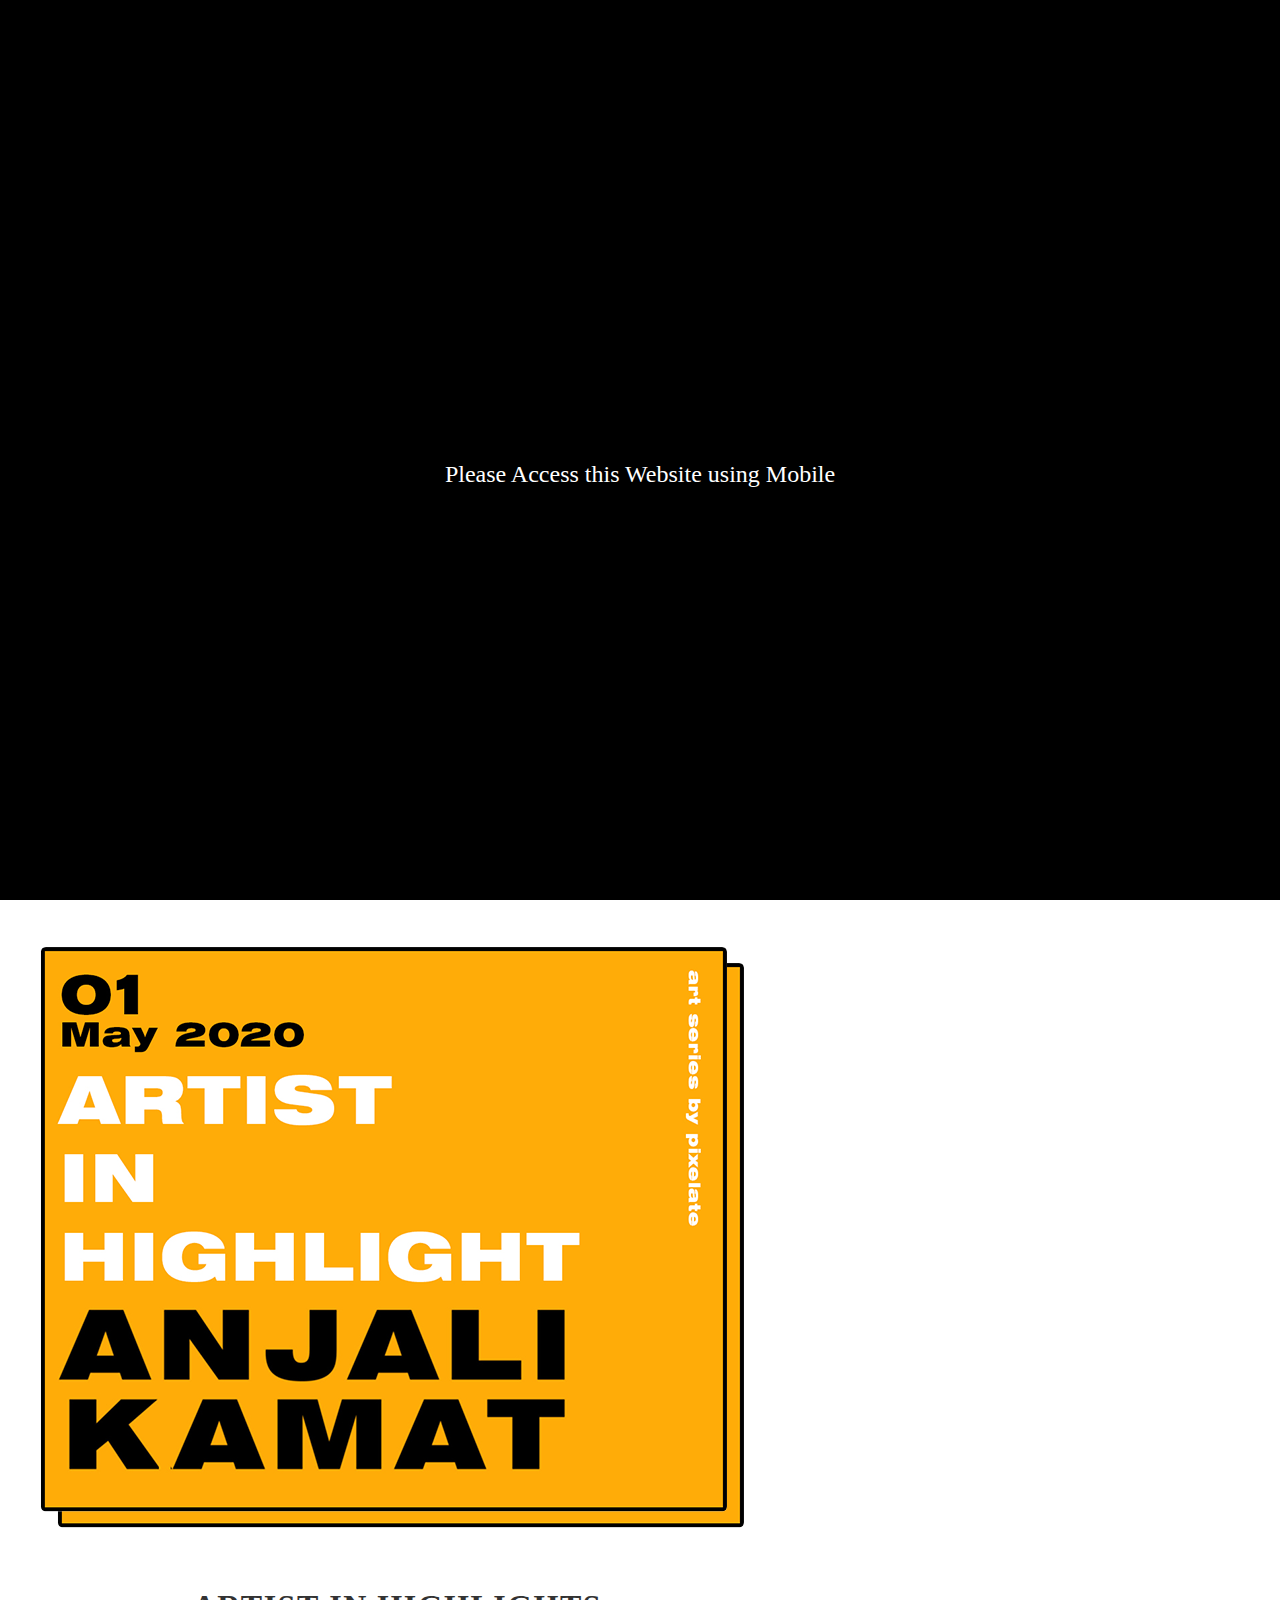
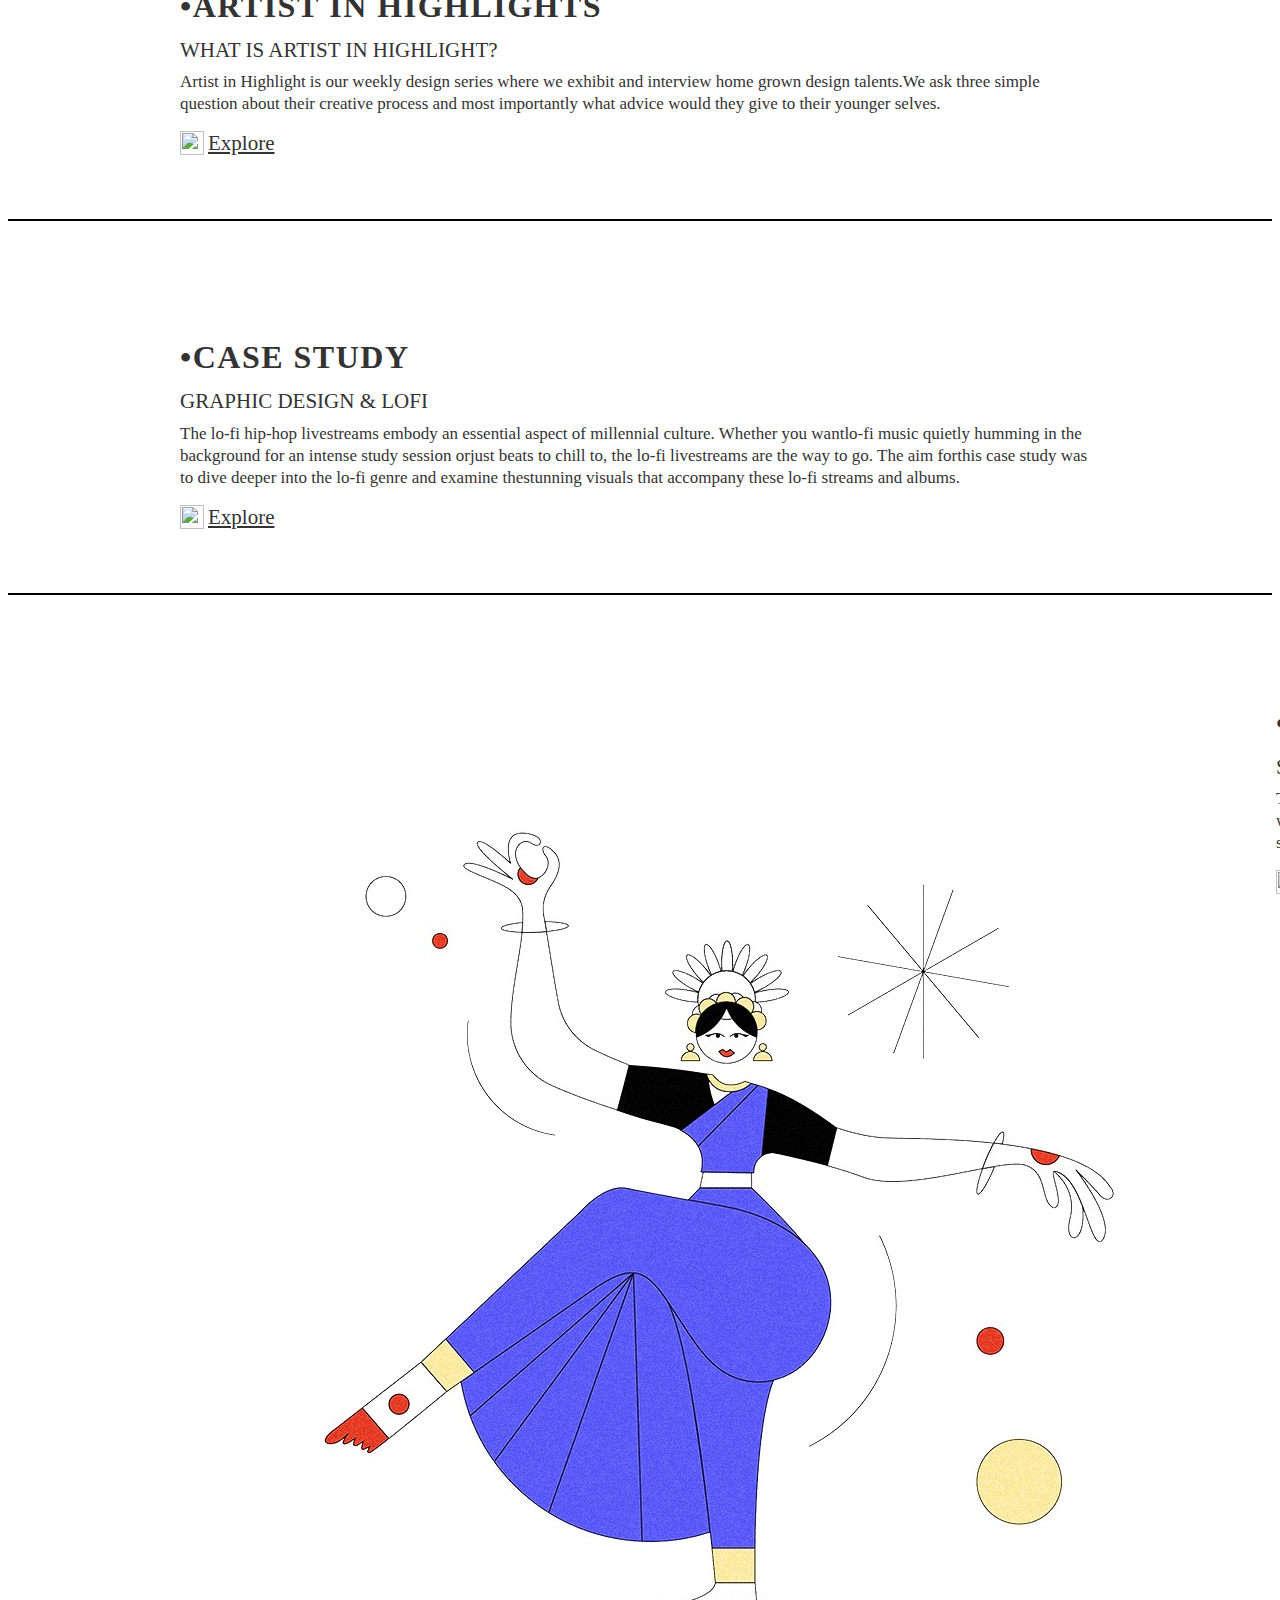
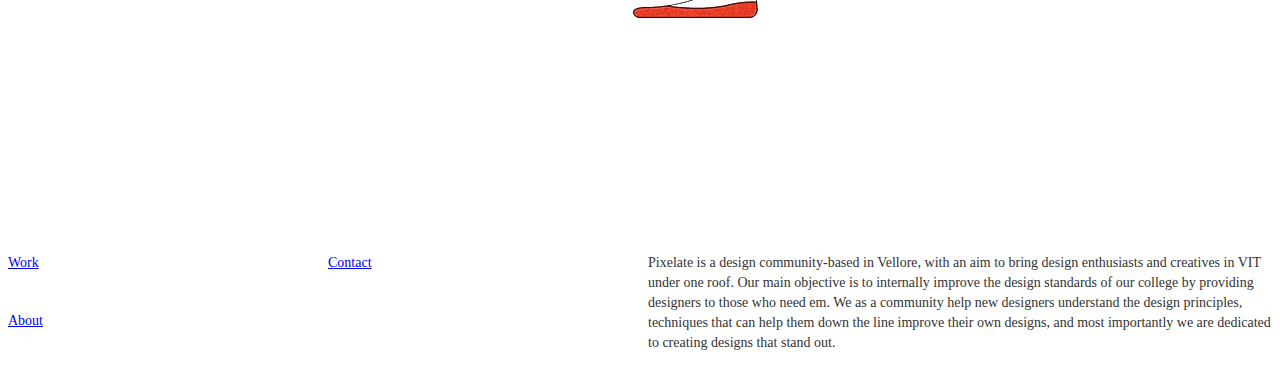
==== commit 6fbebb24: "aih-swetha change'" ====
--- a/index.html
+++ b/index.html
@@ -59,7 +59,7 @@
   <div class="section weekly">
     <div class="container">
       <div class="weekly--card">
-        <div class="div-block-2"><img src="images/header-img.png" loading="lazy" srcset="images/header-img-p-800.png 800w, images/header-img.png 1096w" sizes="(max-width: 479px) 100vw, (max-width: 767px) 92vw, (max-width: 991px) 93vw, 452px" alt="" class="image"></div>
+        <div class="div-block-2"><img src="images/header-img.png" loading="lazy" srcset="images/header-img-p-800.png 800w, images/header-img.png 1096w" sizes="(max-width: 479px) 100vw, (max-width: 767px) 92vw, (max-width: 991px) 93vw, 452px" alt="" class="image-border-left"></div>
         <div class="weekly-card--text">
           <div class="h4 weekly-card">• PIONEERS</div>
           <div class="h6 weekly-card">Pioneers - Every Thursday at pixelate</div>
@@ -122,7 +122,7 @@
       </div>
     </div>
   </div>
-  <div class="section">
+  <div class="section weekly">
     <div class="container">
       <div class="art--card">
         <div class="div-block"><img src="images/cs-3.png" loading="lazy" width="352.5" sizes="(max-width: 479px) 100vw, 320px" srcset="images/cs-3-p-500.png 500w, images/cs-3.png 520w" alt="" class="art--image"></div>
@@ -137,21 +137,23 @@
       </div>
     </div>
   </div>
+  
   <div class="section">
     <div class="container">
-      <div class="art--card">
-        <div class="div-block"><img src="images/card-4.jpg" loading="lazy" width="352.5" class="art--image"></div>
+      <div class="weekly--card">
+        <div class="div-block-2"><img src="images/card-4.jpg" loading="lazy" sizes="(max-width: 479px) 100vw, (max-width: 767px) 92vw, (max-width: 991px) 93vw, 452px" alt="" class="image"></div>
         <div class="weekly-card--text">
           <div class="h4 weekly-card">•ARTIST IN HIGHLIGHTS</div>
           <div class="h6 weekly-card">Swetha Kanithi</div>
           <div class="weekly-card--para">This week we cover on @swethakanithi.illustrator our weekly artist in highlight series.The aim of the series is to showcase homegrown design talents and help inspire others..</div>
-          <a href="pages/aih-swetha.html" class="weekly-card--link w-inline-block"><img src="images/button-iconRight.png" loading="lazy" width="24" alt="" class="image-explore">
+          <a href="pages/aih-swetha.html" class="weekly-card--link w-inline-block"><img src="images/button-iconRight.png" loading="lazy" alt="" class="image-explore">
             <div class="weekly-card--link-text">Explore</div>
           </a>
-        </div>
+        </div> 
       </div>
     </div>
   </div>
+  <!-- FOOTER -->
   <div class="footer">
     <div class="container footer-logo"><img src="images/PIXELATE-footer.png" loading="lazy" sizes="(max-width: 479px) 100vw, (max-width: 767px) 92vw, (max-width: 991px) 93vw, 920px" srcset="images/PIXELATE-footer-p-500.png 500w, images/PIXELATE-footer-p-800.png 800w, images/PIXELATE-footer.png 996w" alt="" class="image-4"></div>
     <div class="w-layout-grid grid">
@@ -174,6 +176,7 @@
       </div>
     </div>
   </div>
+
   <div class="blocker">
     <img src="images/PIXELATE-footer.png" loading="lazy" sizes="(max-width: 479px) 100vw, (max-width: 767px) 92vw, (max-width: 991px) 93vw, 920px" srcset="images/PIXELATE-footer-p-500.png 500w, images/PIXELATE-footer-p-800.png 800w, images/PIXELATE-footer.png 996w" alt="" class="blocker-image">
     <div class="blocker-text">Please Access this Website using Mobile</div>
--- a/css/godmodes-wondrous-project.webflow.css
+++ b/css/godmodes-wondrous-project.webflow.css
@@ -100,7 +100,7 @@
   grid-template-rows: auto;
 }
 
-.image {
+.image-border-left {
   border-left: 2px solid #000;
   -o-object-fit: contain;
   object-fit: contain;
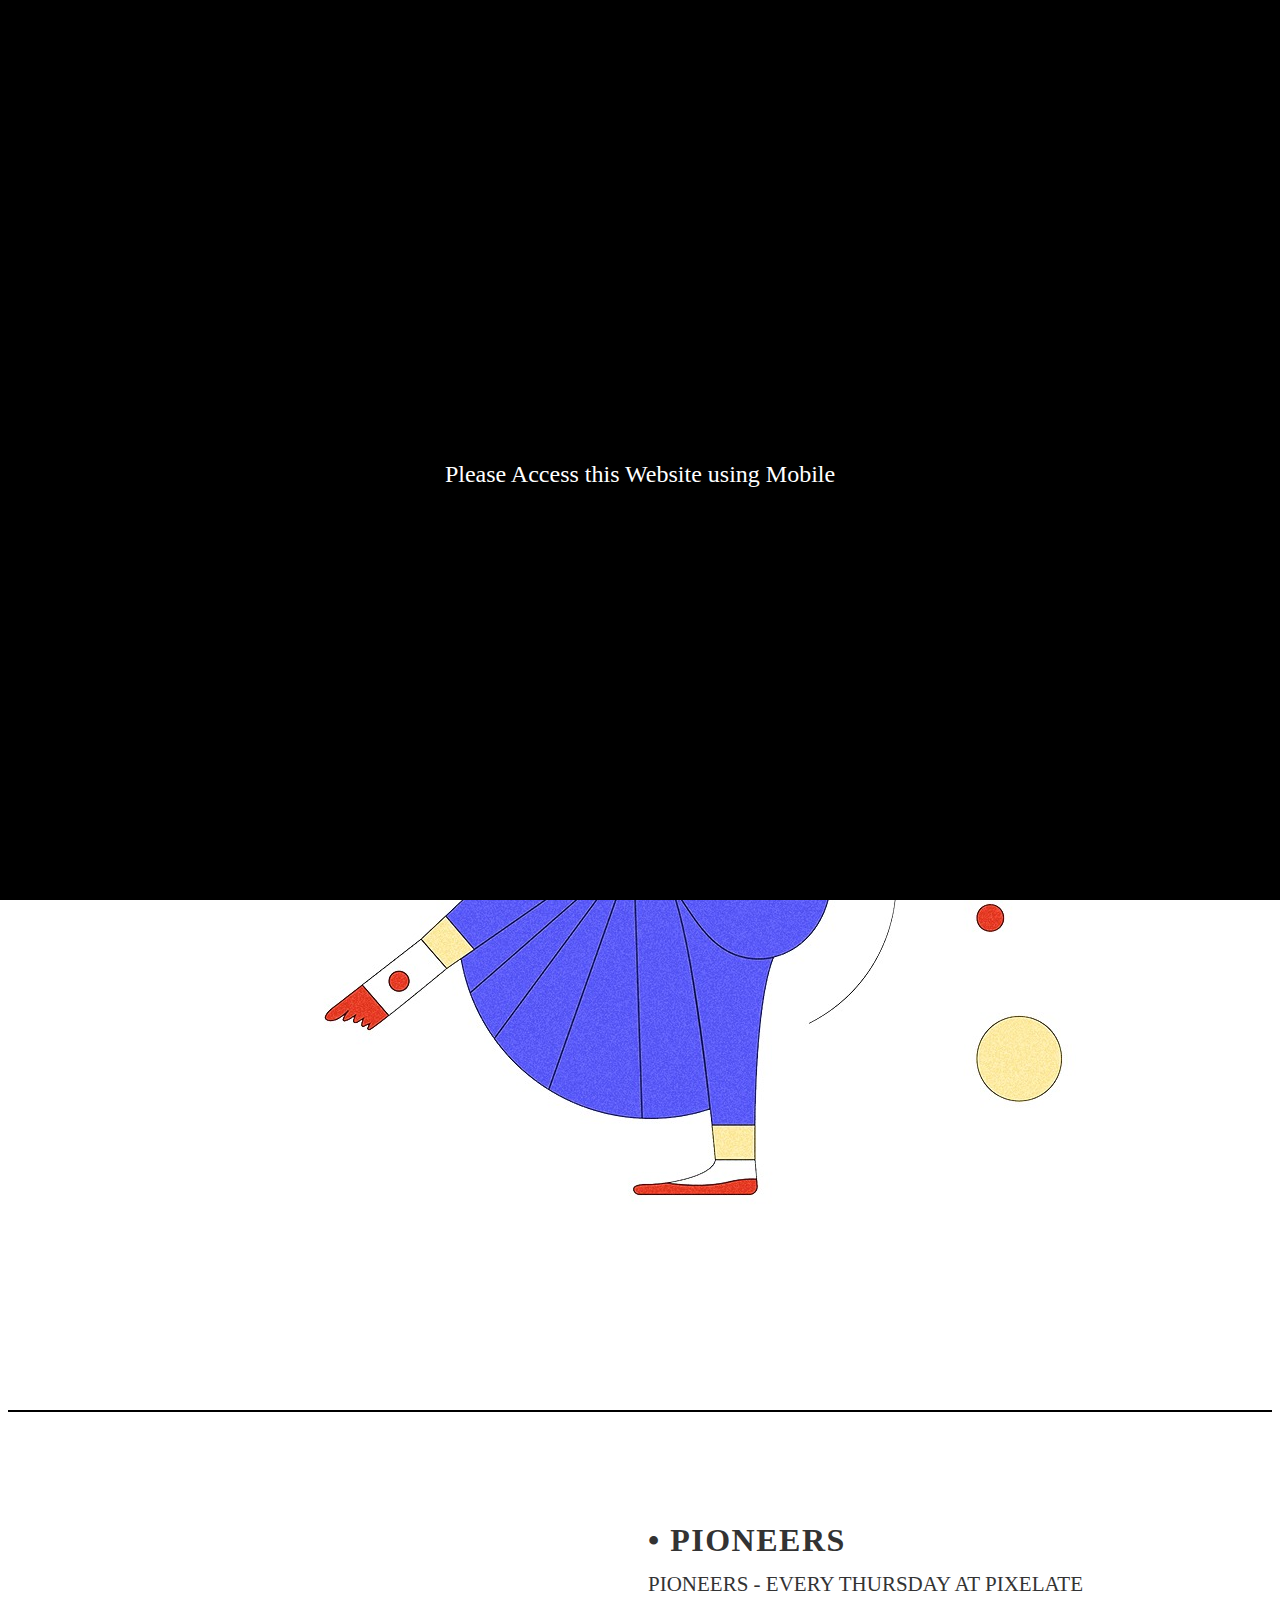
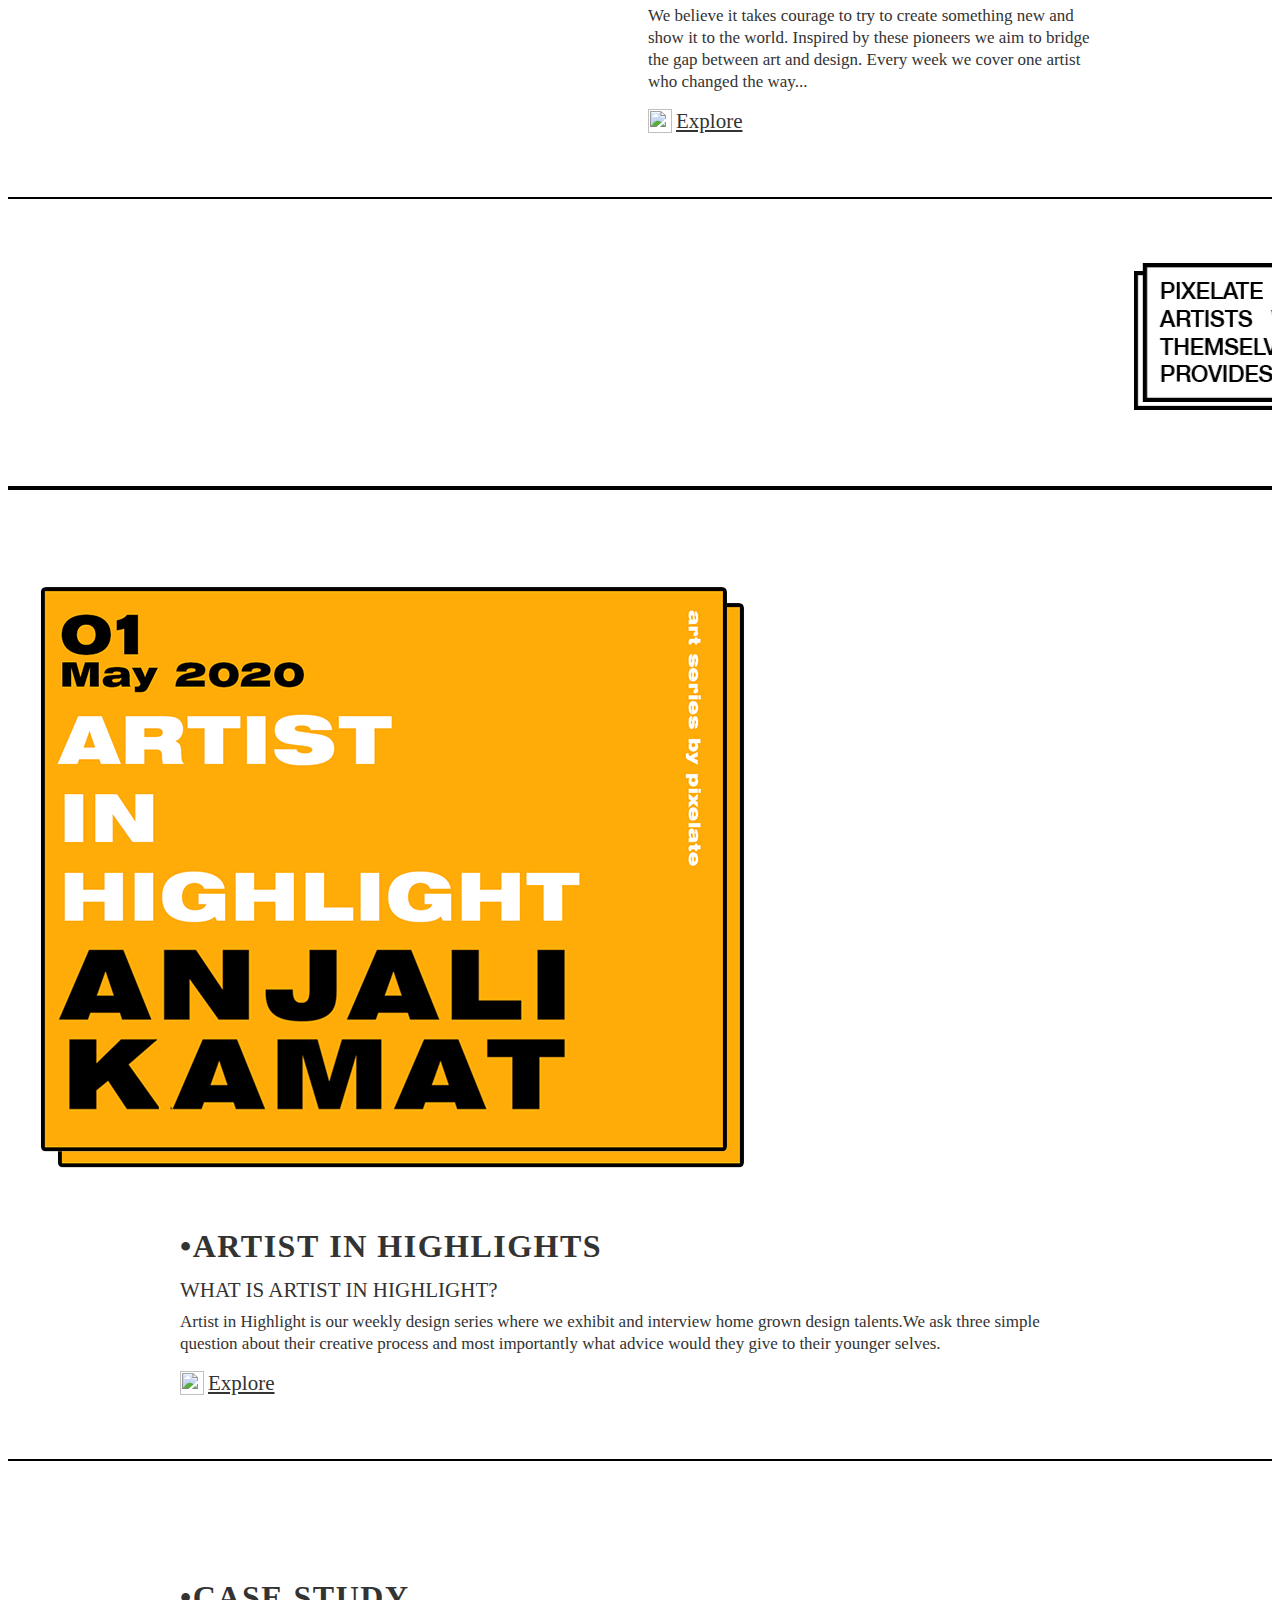
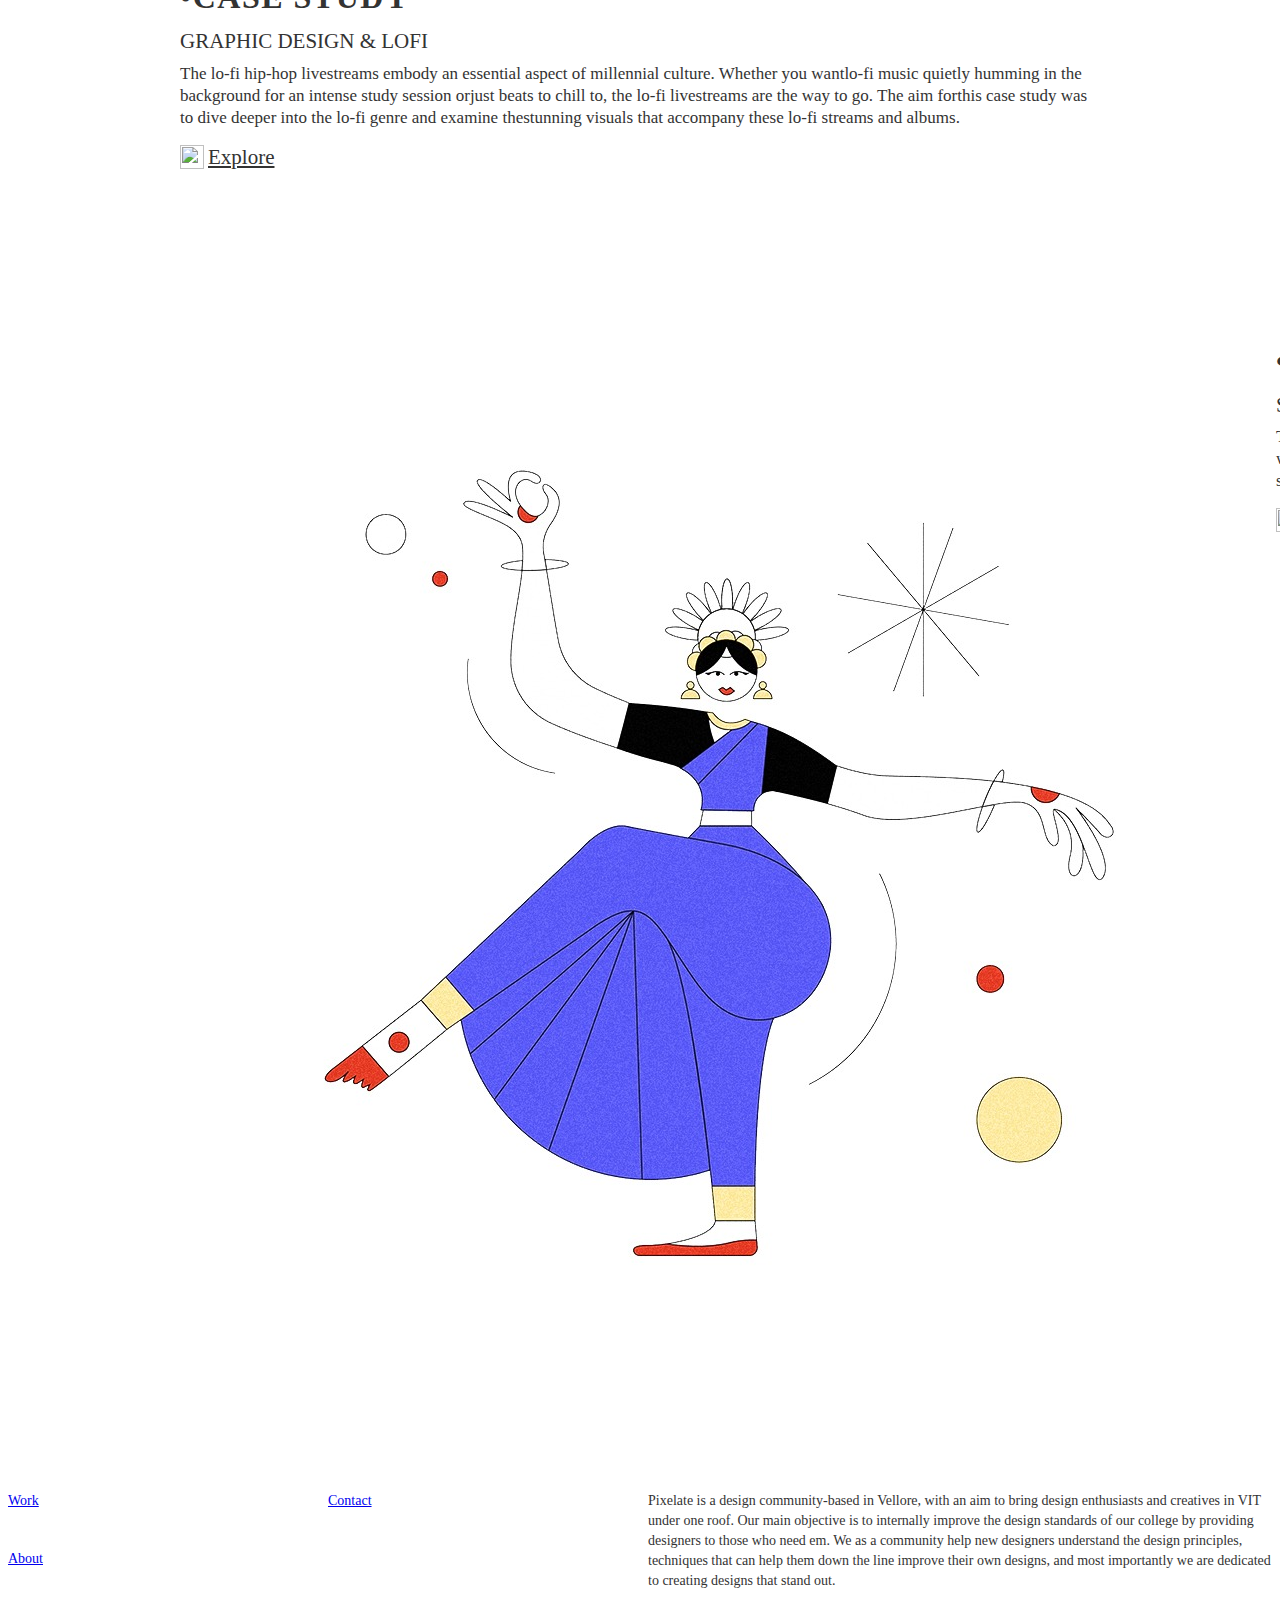
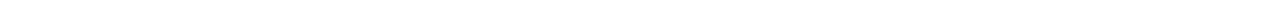
==== commit 4beb2758: "aih-swetha positioned to top" ====
--- a/index.html
+++ b/index.html
@@ -59,6 +59,21 @@
   <div class="section weekly">
     <div class="container">
       <div class="weekly--card">
+        <div class="div-block-2"><img src="images/card-4.jpg" loading="lazy" sizes="(max-width: 479px) 100vw, (max-width: 767px) 92vw, (max-width: 991px) 93vw, 452px" alt="" class="image"></div>
+        <div class="weekly-card--text">
+          <div class="h4 weekly-card">•ARTIST IN HIGHLIGHTS</div>
+          <div class="h6 weekly-card">Swetha Kanithi</div>
+          <div class="weekly-card--para">This week we cover on @swethakanithi.illustrator our weekly artist in highlight series.The aim of the series is to showcase homegrown design talents and help inspire others..</div>
+          <a href="pages/aih-swetha.html" class="weekly-card--link w-inline-block"><img src="images/button-iconRight.png" loading="lazy" alt="" class="image-explore">
+            <div class="weekly-card--link-text">Explore</div>
+          </a>
+        </div> 
+      </div>
+    </div>
+  </div>
+  <div class="section weekly">
+    <div class="container">
+      <div class="weekly--card">
         <div class="div-block-2"><img src="images/header-img.png" loading="lazy" srcset="images/header-img-p-800.png 800w, images/header-img.png 1096w" sizes="(max-width: 479px) 100vw, (max-width: 767px) 92vw, (max-width: 991px) 93vw, 452px" alt="" class="image-border-left"></div>
         <div class="weekly-card--text">
           <div class="h4 weekly-card">• PIONEERS</div>
@@ -122,7 +137,7 @@
       </div>
     </div>
   </div>
-  <div class="section weekly">
+  <div class="section">
     <div class="container">
       <div class="art--card">
         <div class="div-block"><img src="images/cs-3.png" loading="lazy" width="352.5" sizes="(max-width: 479px) 100vw, 320px" srcset="images/cs-3-p-500.png 500w, images/cs-3.png 520w" alt="" class="art--image"></div>
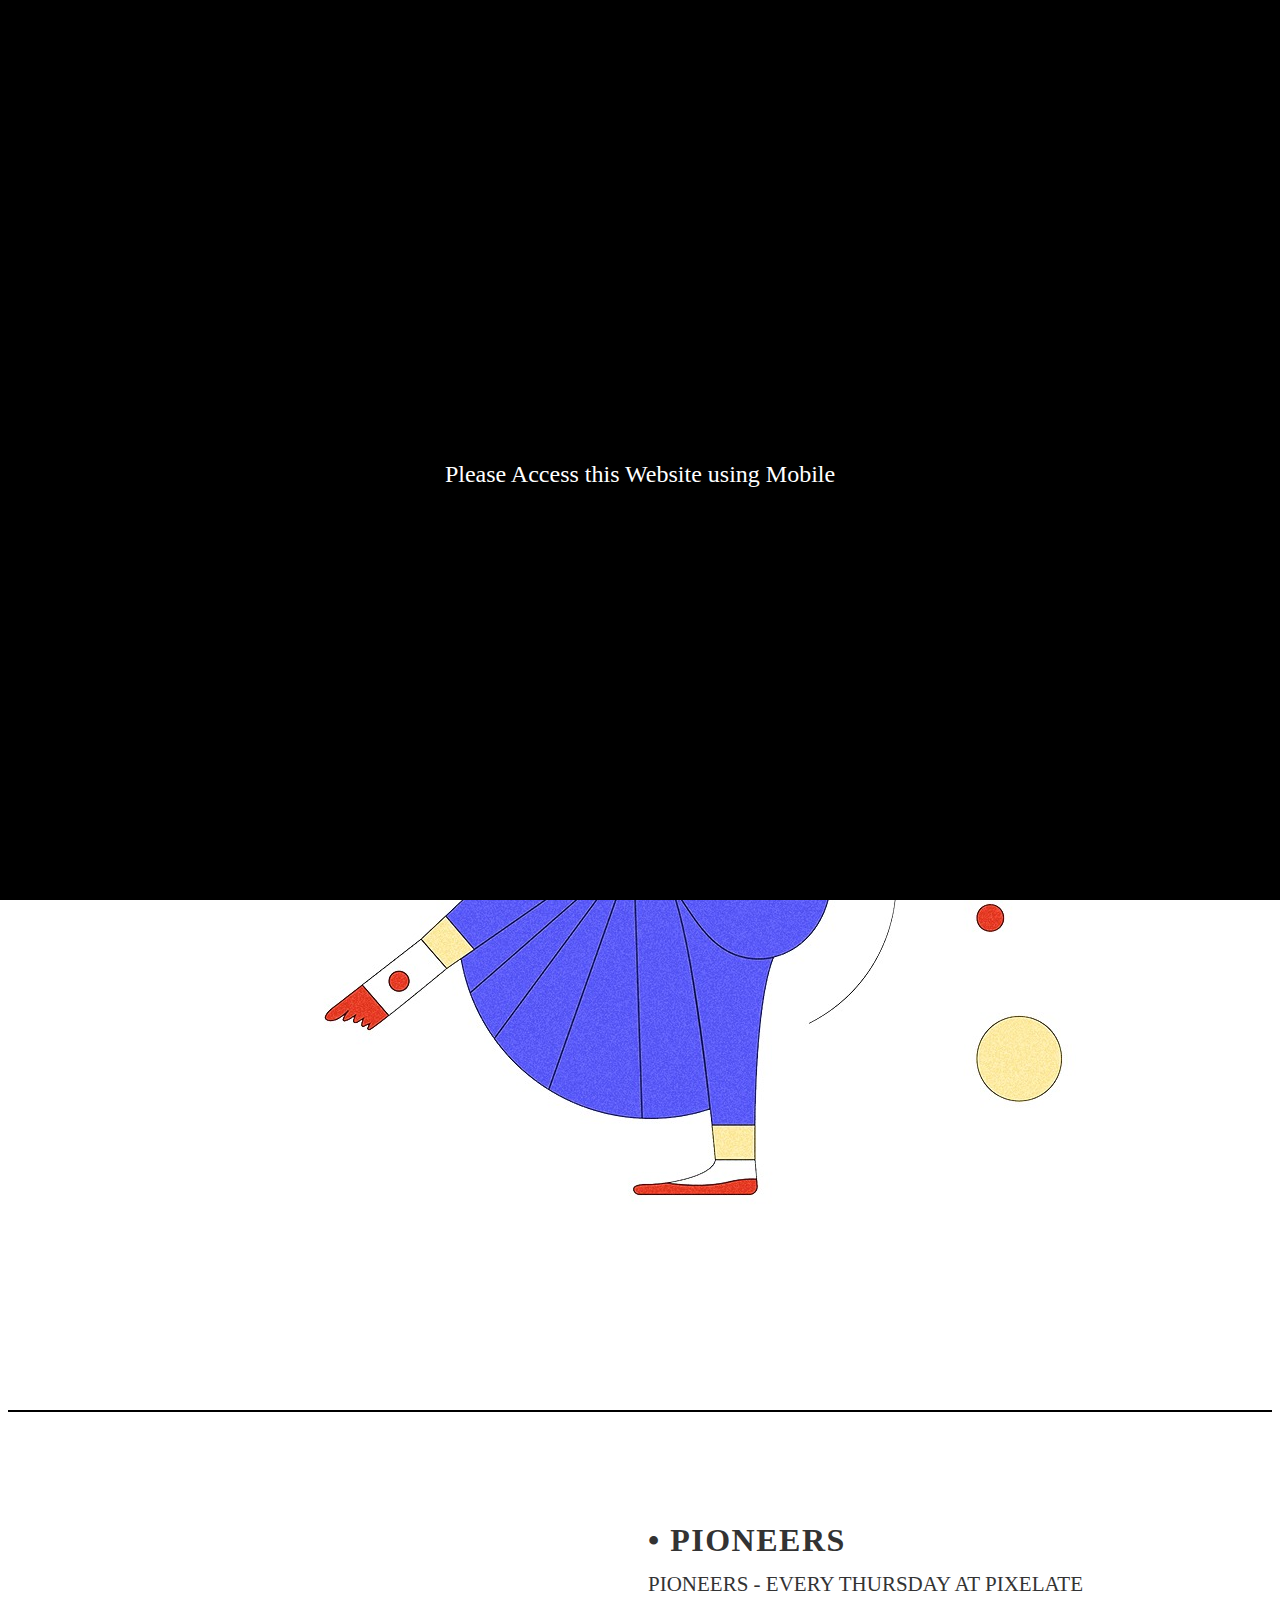
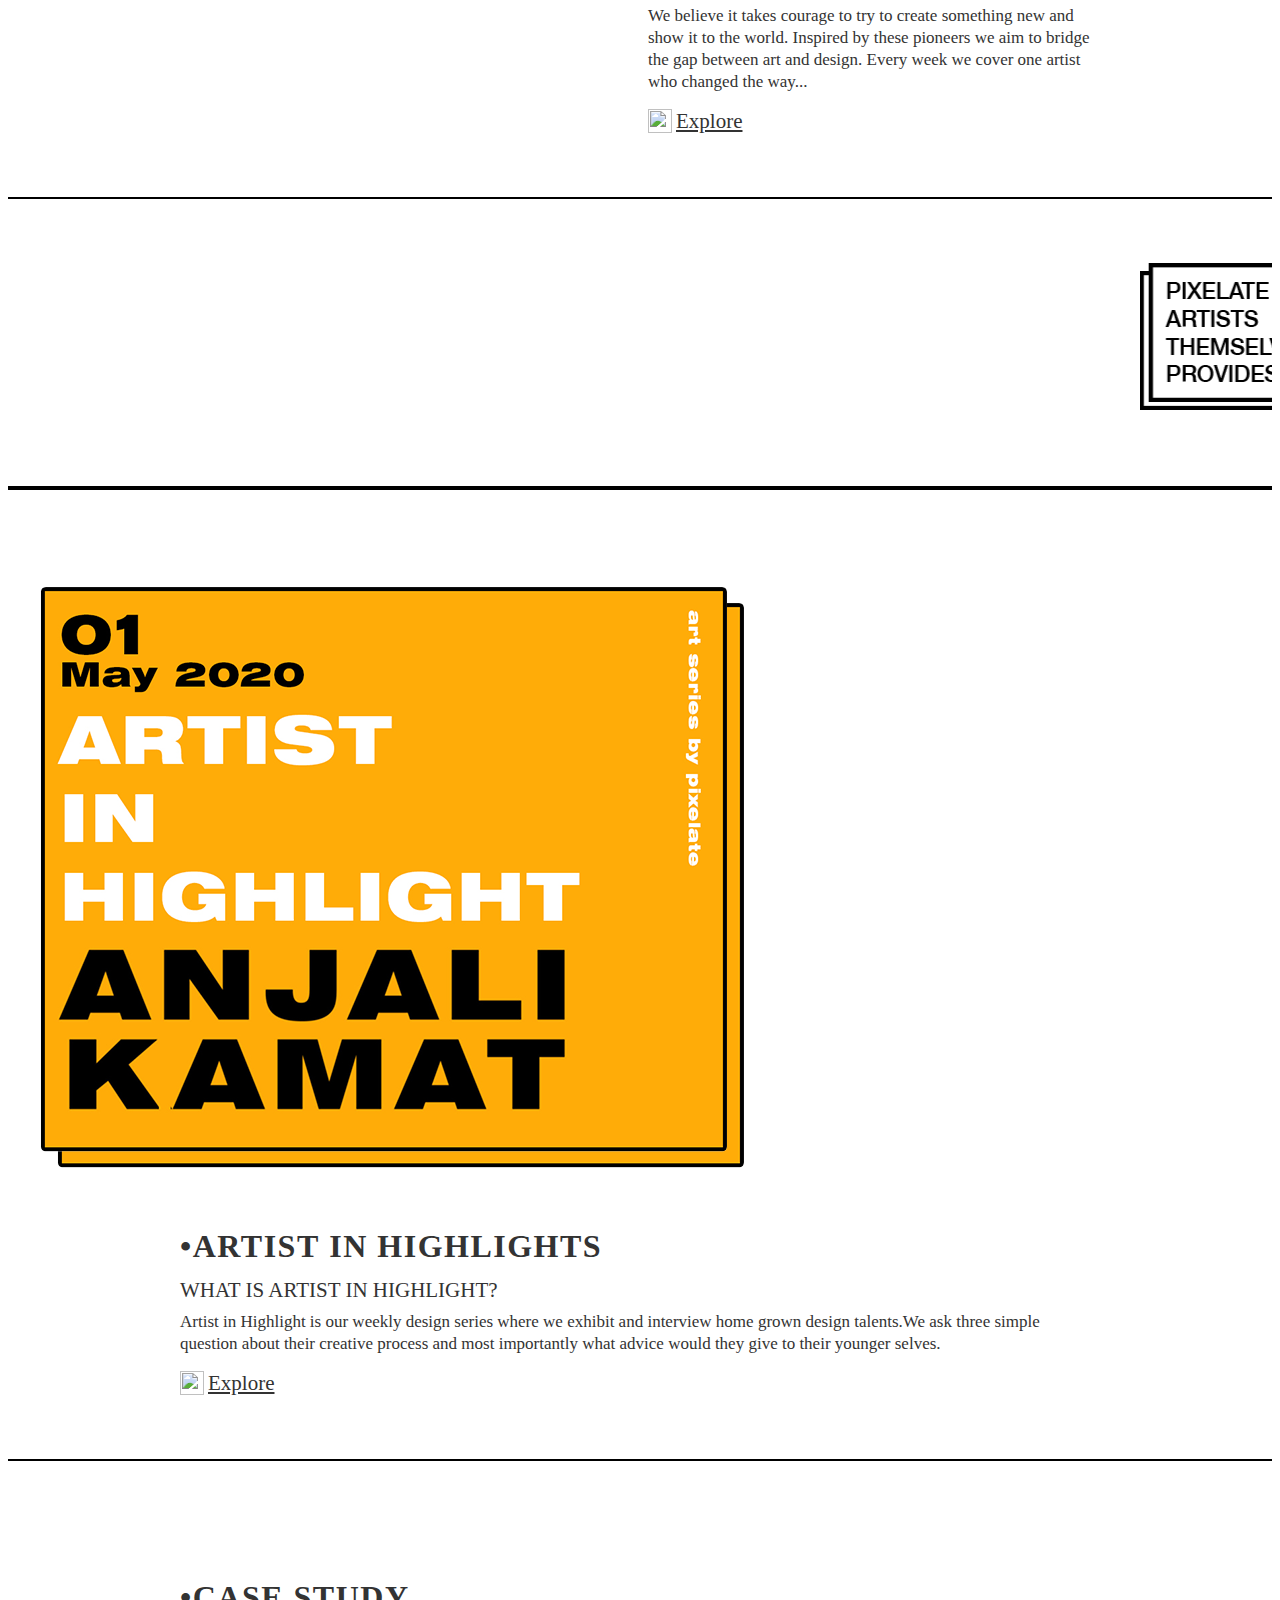
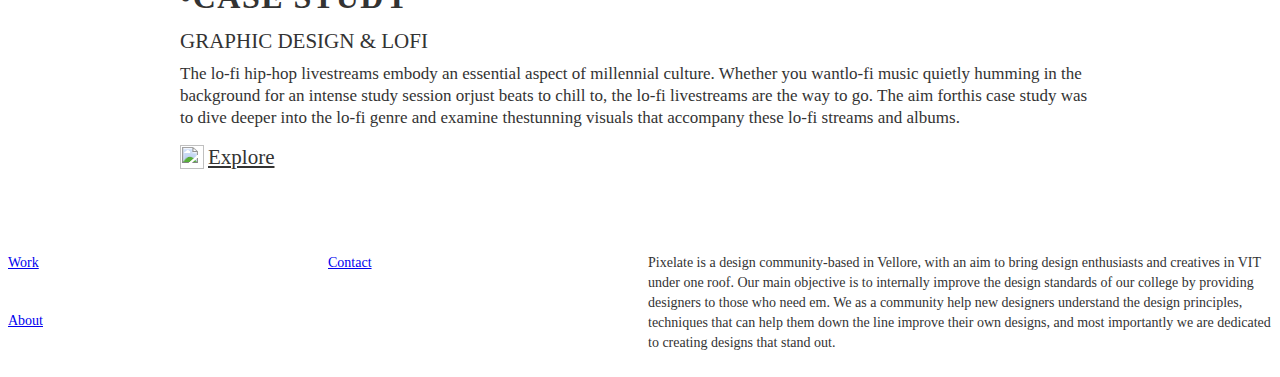
==== commit a0b4ec3a: "remove extra aih-swetha section" ====
--- a/index.html
+++ b/index.html
@@ -56,6 +56,7 @@
       </div>
     </div>
   </div>
+  <!-- AIH SWETHA -->
   <div class="section weekly">
     <div class="container">
       <div class="weekly--card">
@@ -152,22 +153,6 @@
       </div>
     </div>
   </div>
-  
-  <div class="section">
-    <div class="container">
-      <div class="weekly--card">
-        <div class="div-block-2"><img src="images/card-4.jpg" loading="lazy" sizes="(max-width: 479px) 100vw, (max-width: 767px) 92vw, (max-width: 991px) 93vw, 452px" alt="" class="image"></div>
-        <div class="weekly-card--text">
-          <div class="h4 weekly-card">•ARTIST IN HIGHLIGHTS</div>
-          <div class="h6 weekly-card">Swetha Kanithi</div>
-          <div class="weekly-card--para">This week we cover on @swethakanithi.illustrator our weekly artist in highlight series.The aim of the series is to showcase homegrown design talents and help inspire others..</div>
-          <a href="pages/aih-swetha.html" class="weekly-card--link w-inline-block"><img src="images/button-iconRight.png" loading="lazy" alt="" class="image-explore">
-            <div class="weekly-card--link-text">Explore</div>
-          </a>
-        </div> 
-      </div>
-    </div>
-  </div>
   <!-- FOOTER -->
   <div class="footer">
     <div class="container footer-logo"><img src="images/PIXELATE-footer.png" loading="lazy" sizes="(max-width: 479px) 100vw, (max-width: 767px) 92vw, (max-width: 991px) 93vw, 920px" srcset="images/PIXELATE-footer-p-500.png 500w, images/PIXELATE-footer-p-800.png 800w, images/PIXELATE-footer.png 996w" alt="" class="image-4"></div>
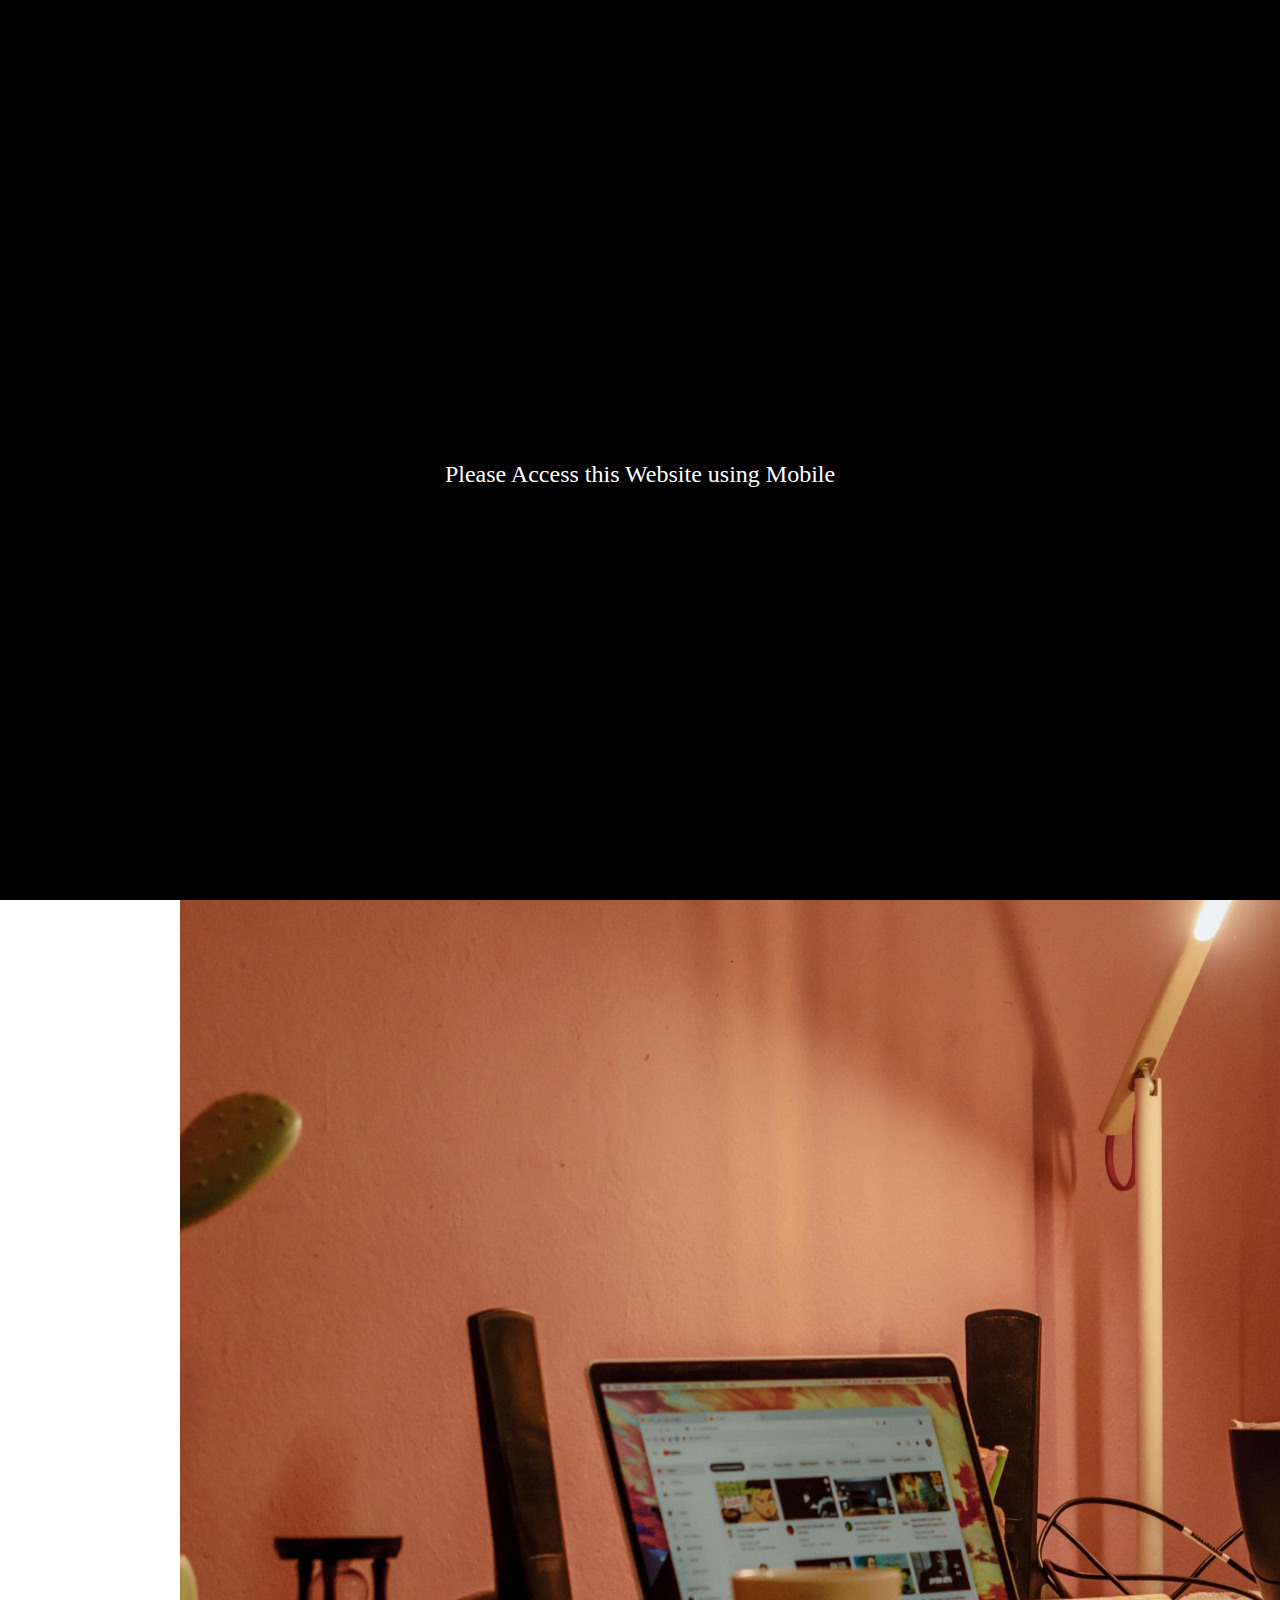
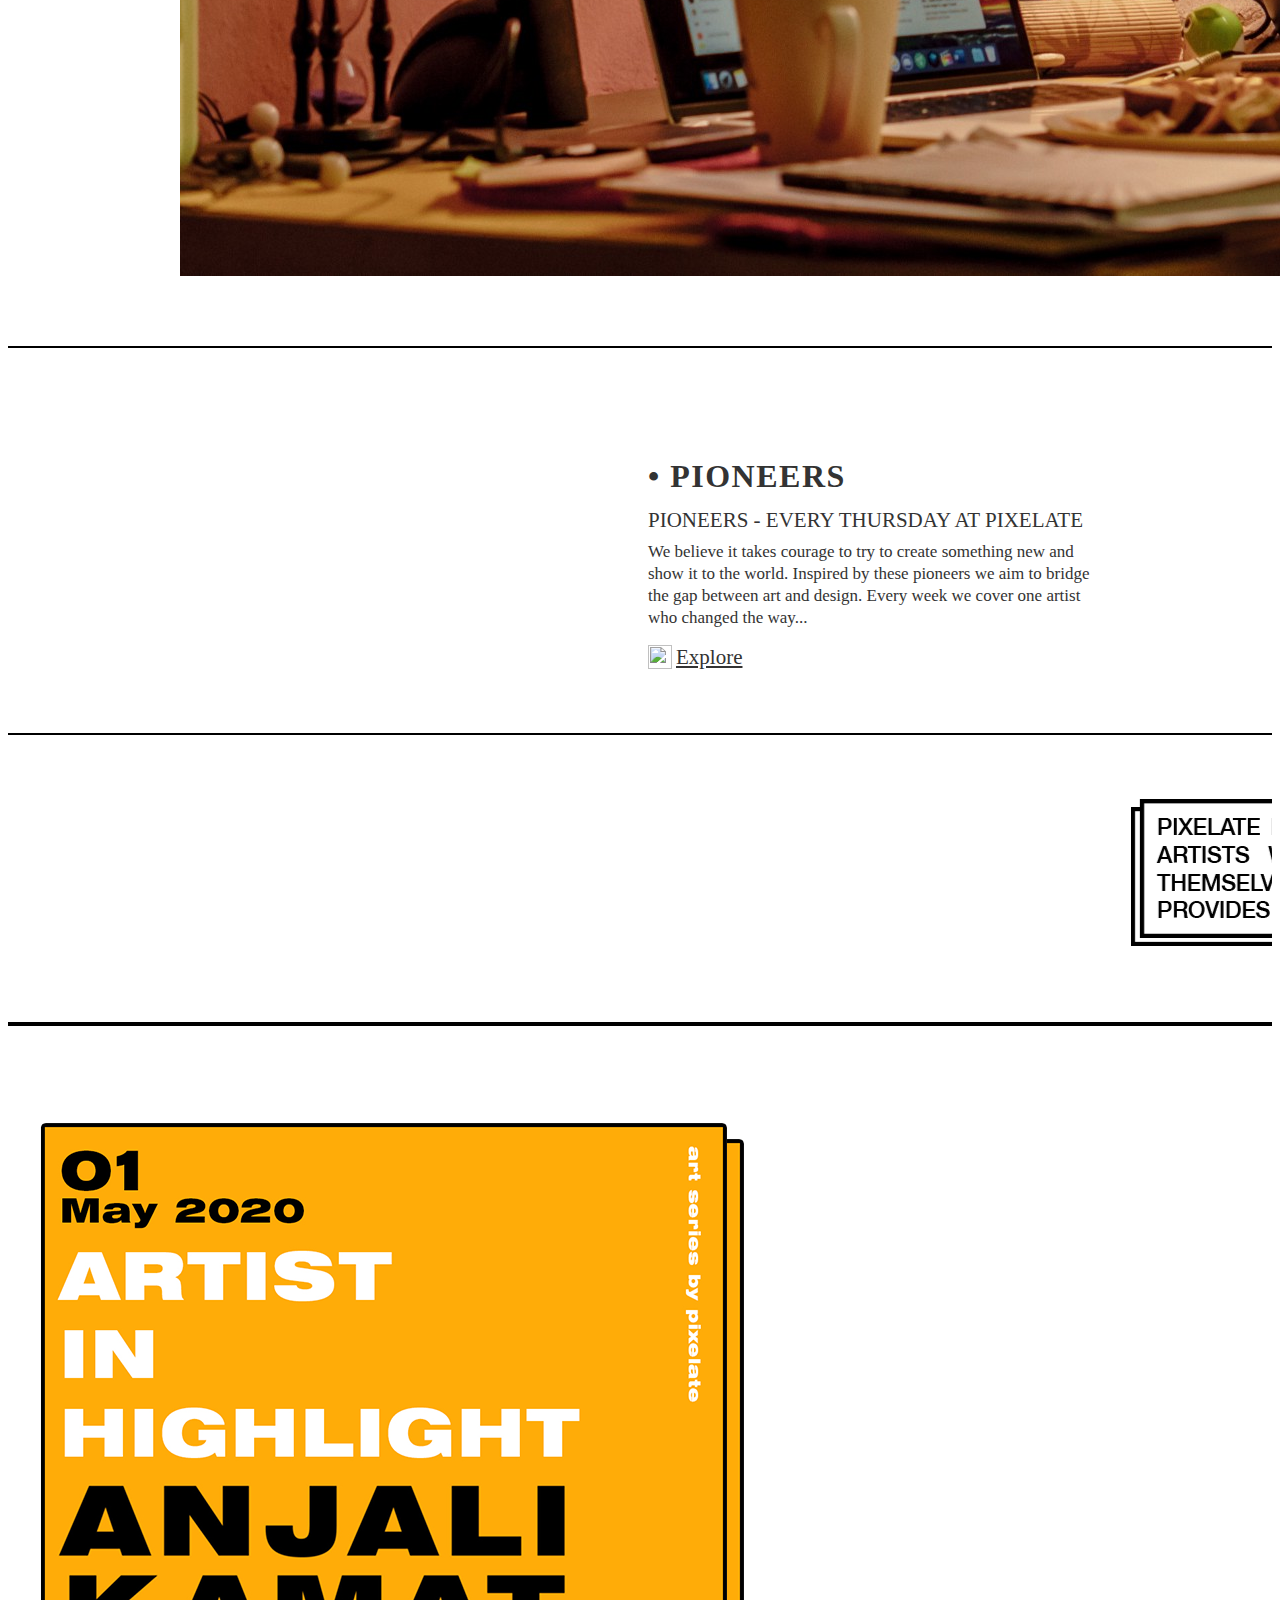
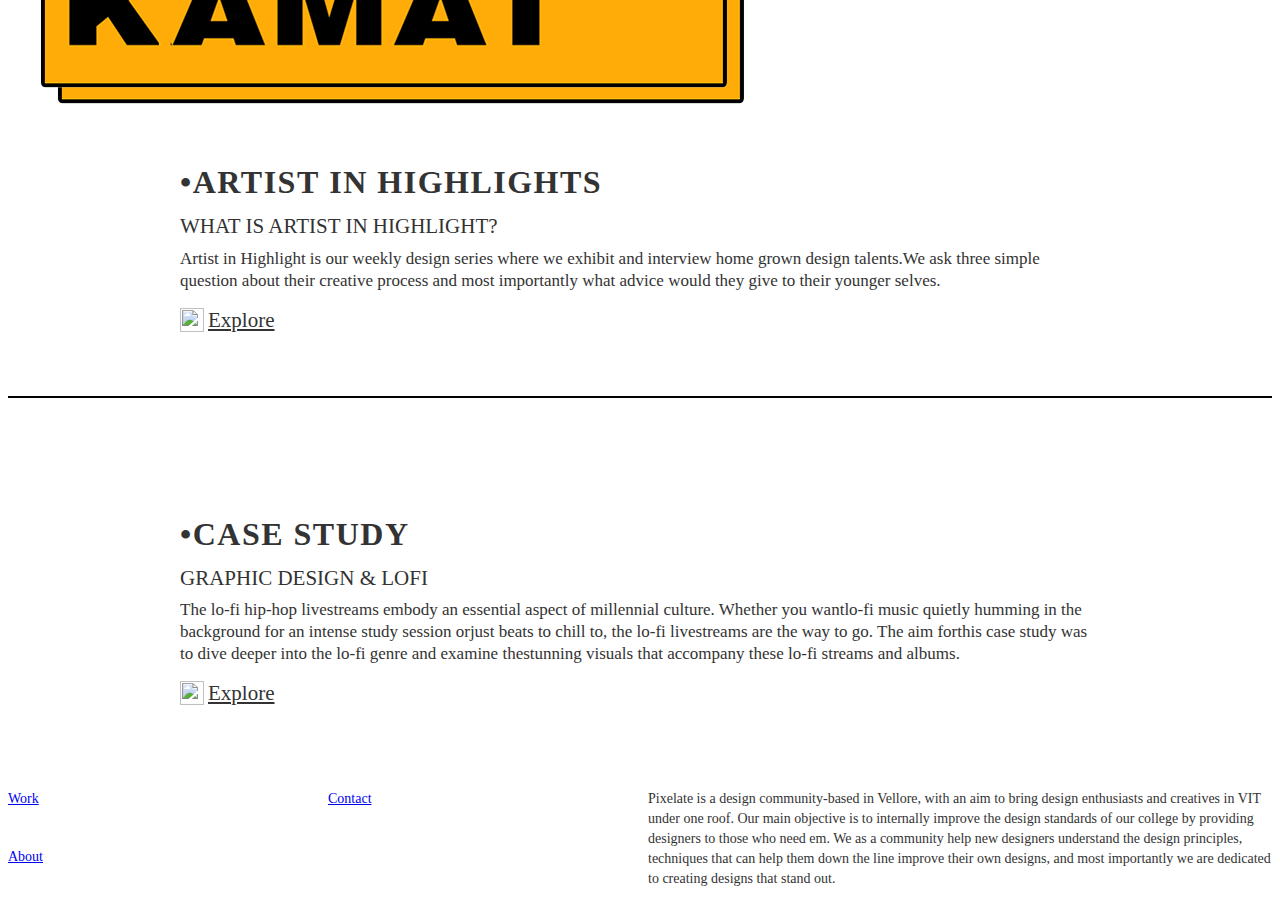
==== commit a20ab9ed: "medium article addition" ====
--- a/index.html
+++ b/index.html
@@ -56,16 +56,33 @@
       </div>
     </div>
   </div>
-  <!-- AIH SWETHA -->
+
+  <!-- MEDIUM ARTICLE -->
   <div class="section weekly">
     <div class="container">
       <div class="weekly--card">
-        <div class="div-block-2"><img src="images/card-4.jpg" loading="lazy" sizes="(max-width: 479px) 100vw, (max-width: 767px) 92vw, (max-width: 991px) 93vw, 452px" alt="" class="image"></div>
+        <div class="div-block-2"><img src="images/.jpg" loading="lazy" sizes="(max-width: 479px) 100vw, (max-width: 767px) 92vw, (max-width: 991px) 93vw, 452px" alt="" class="image"></div>
         <div class="weekly-card--text">
           <div class="h4 weekly-card">•ARTIST IN HIGHLIGHTS</div>
           <div class="h6 weekly-card">Swetha Kanithi</div>
           <div class="weekly-card--para">This week we cover on @swethakanithi.illustrator our weekly artist in highlight series.The aim of the series is to showcase homegrown design talents and help inspire others..</div>
           <a href="pages/aih-swetha.html" class="weekly-card--link w-inline-block"><img src="images/button-iconRight.png" loading="lazy" alt="" class="image-explore">
+            <div class="weekly-card--link-text">Explore</div>
+          </a>
+        </div> 
+      </div>
+    </div>
+  </div>
+  <!-- AIH SWETHA -->
+  <div class="section weekly">
+    <div class="container">
+      <div class="weekly--card">
+        <div class="div-block-2"><img src="images/medium-salonee/banner.jpeg" loading="lazy" sizes="(max-width: 479px) 100vw, (max-width: 767px) 92vw, (max-width: 991px) 93vw, 452px" alt="" class="image"></div>
+        <div class="weekly-card--text">
+          <div class="h4 weekly-card">•ARTICLE</div>
+          <div class="h6 weekly-card">Salonee Gupta</div>
+          <!-- <div class="weekly-card--para">This week we cover on @swethakanithi.illustrator our weekly artist in highlight series.The aim of the series is to showcase homegrown design talents and help inspire others..</div> -->
+          <a href="pages/med-salonee.html" class="weekly-card--link w-inline-block"><img src="images/button-iconRight.png" loading="lazy" alt="" class="image-explore">
             <div class="weekly-card--link-text">Explore</div>
           </a>
         </div> 
--- a/css/godmodes-wondrous-project.webflow.css
+++ b/css/godmodes-wondrous-project.webflow.css
@@ -504,10 +504,10 @@
   }
 
   .case-study--author-date {
-    display: none;
+    /* display: none; */
     font-size: 12px;
     line-height: 14.399999999999999px;
-    font-weight: 500;
+    font-weight: 400;
   }
 
   .case-study-top {
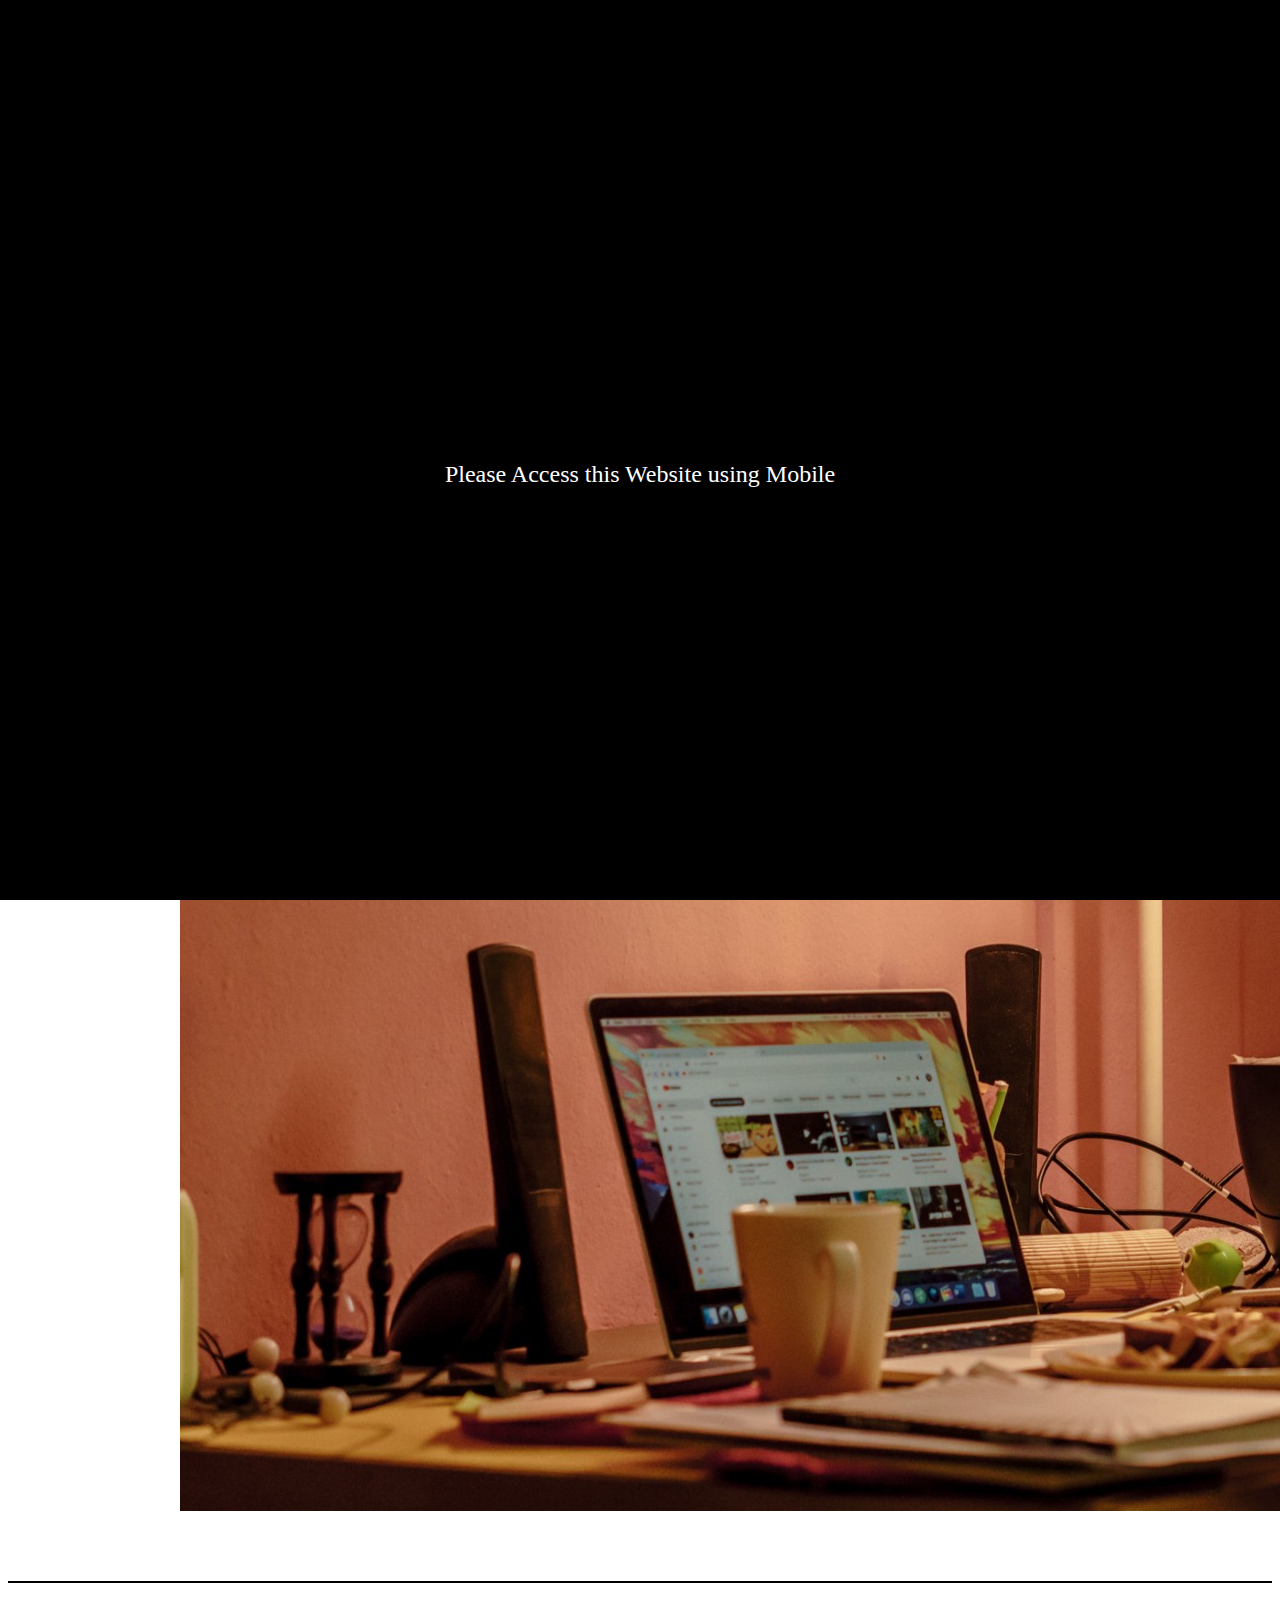
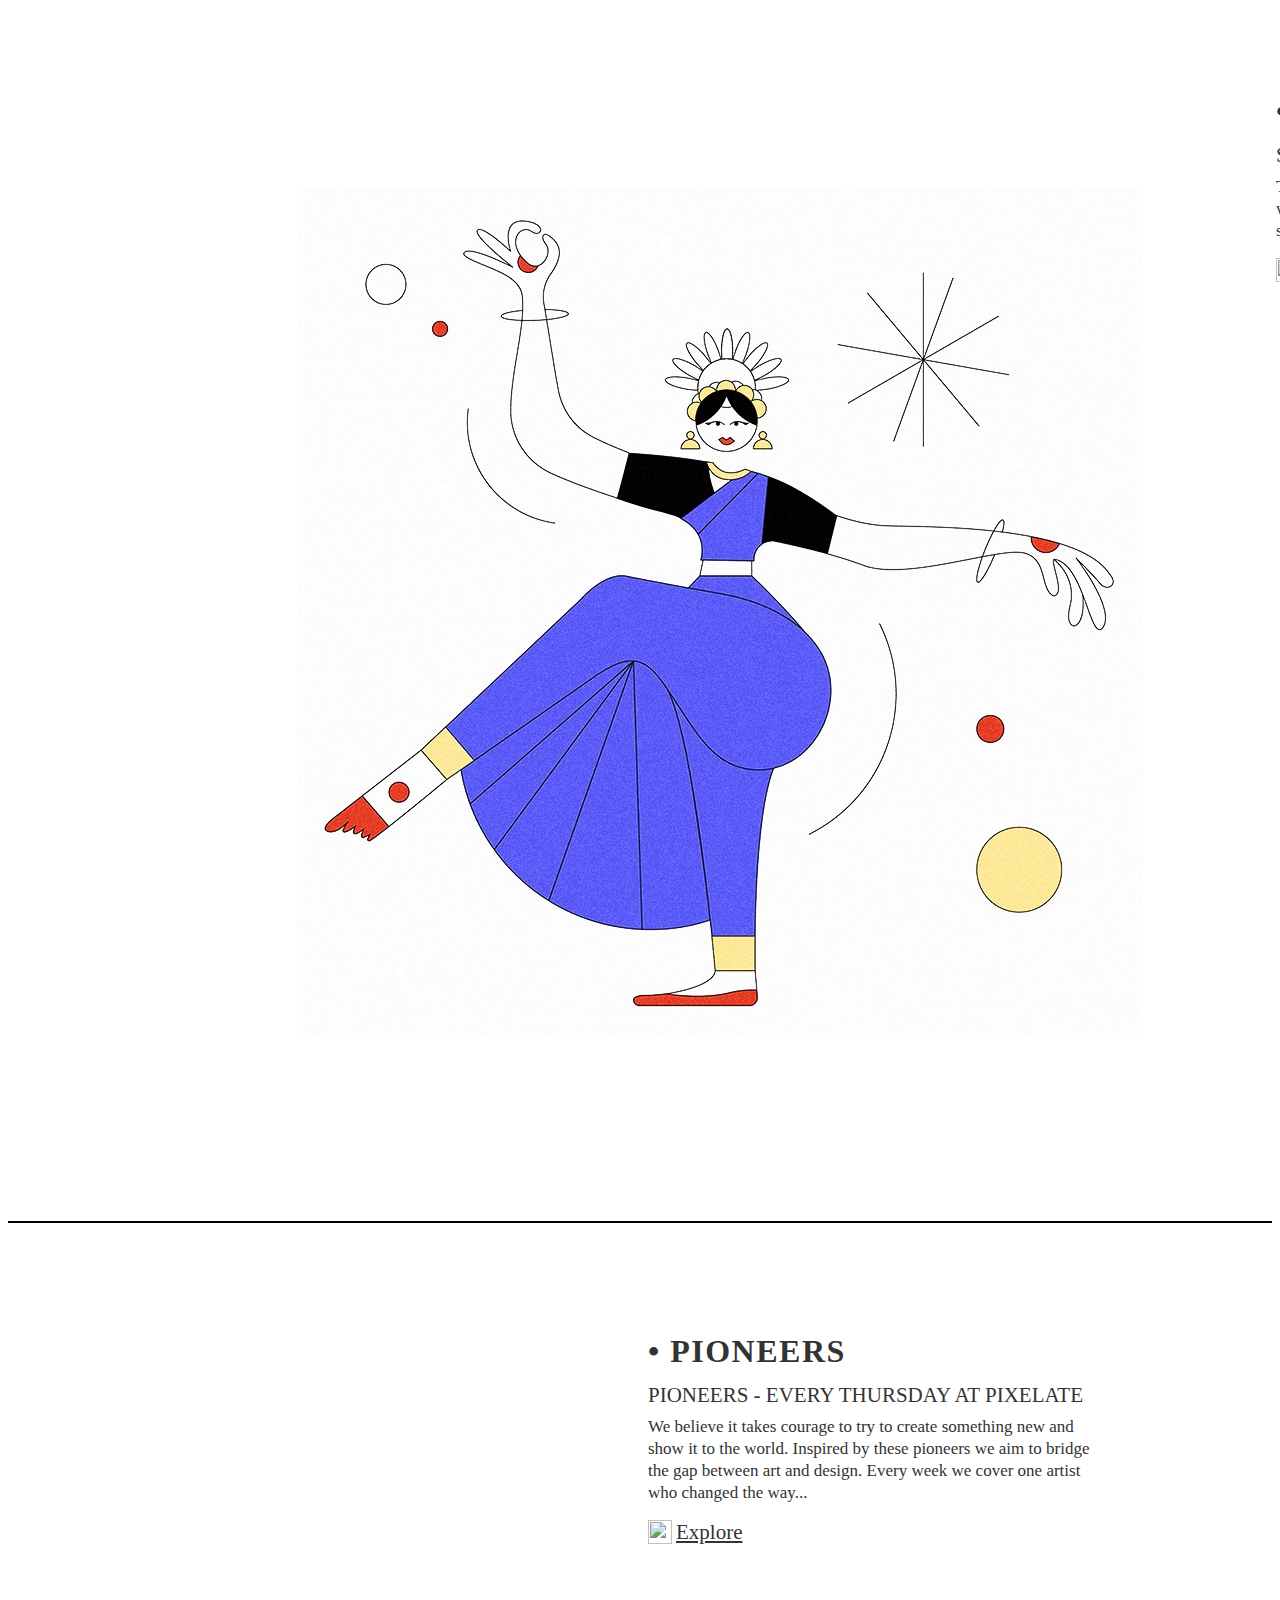
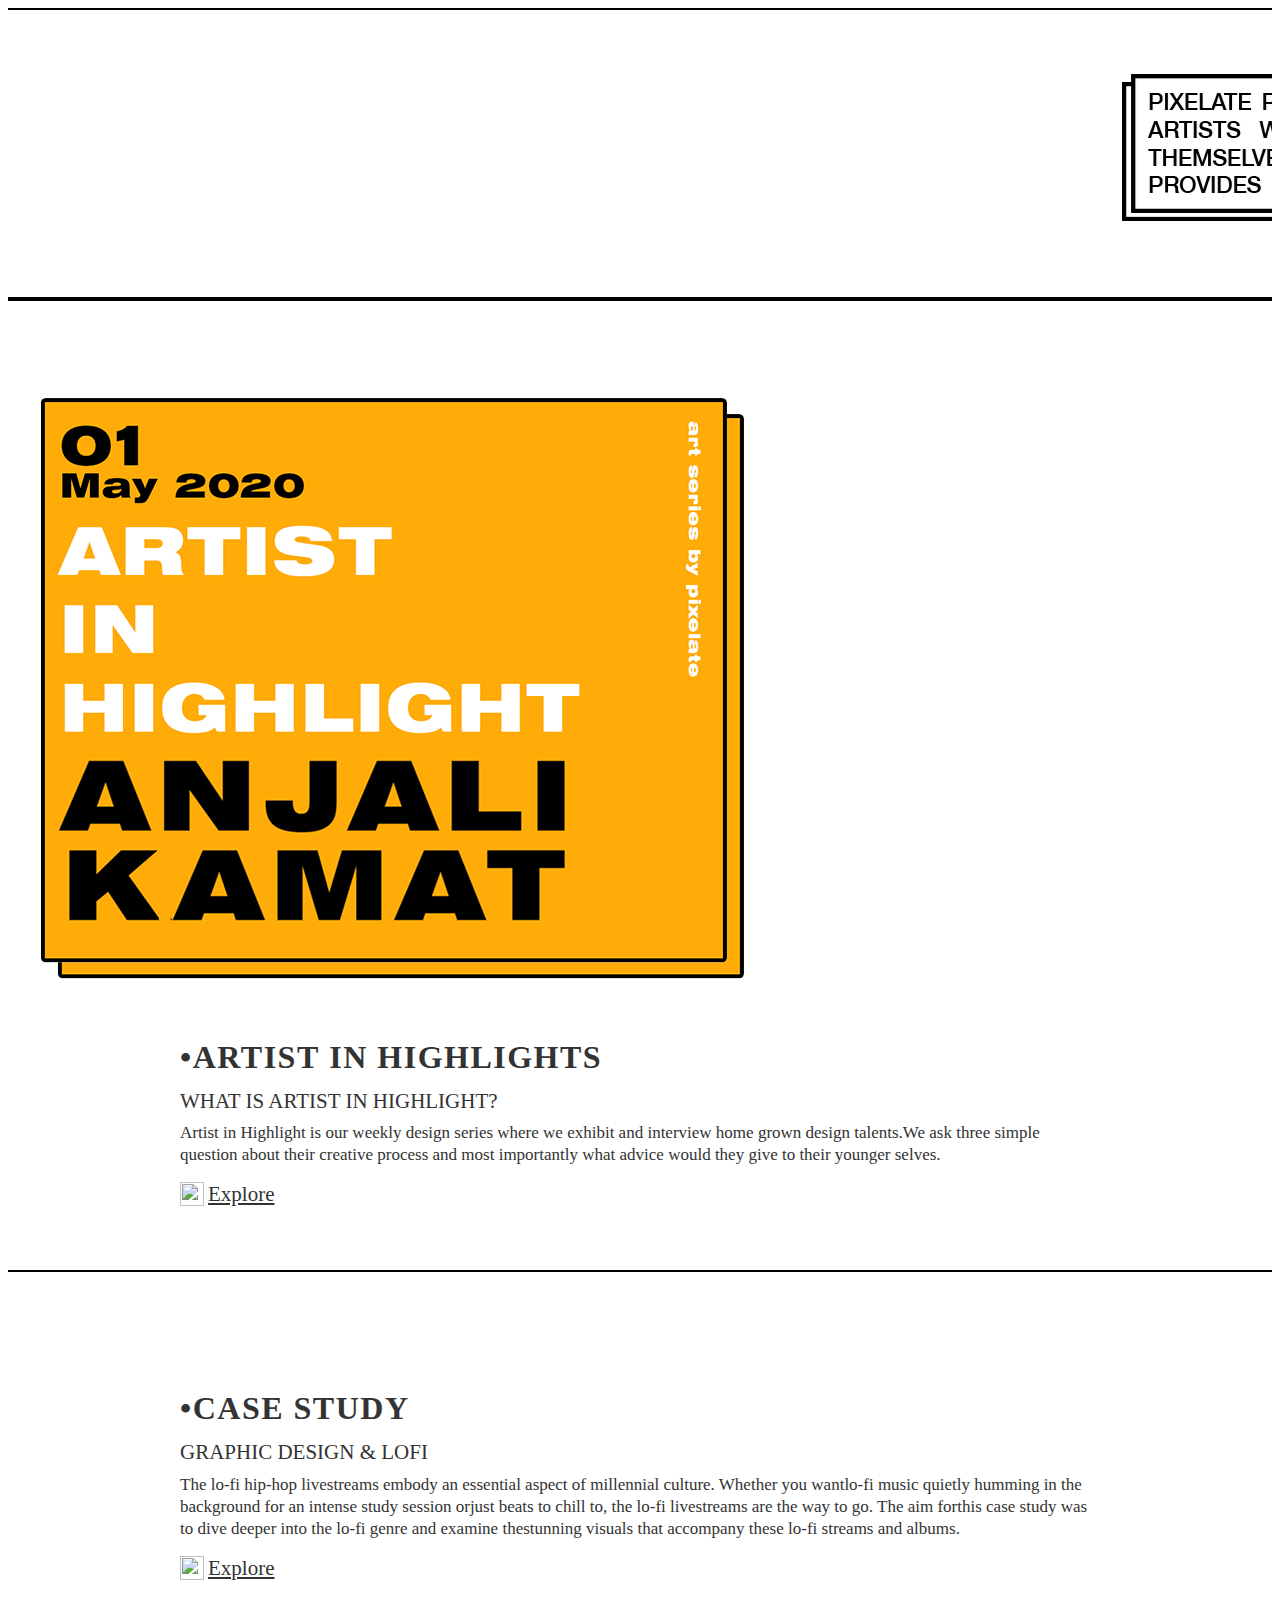
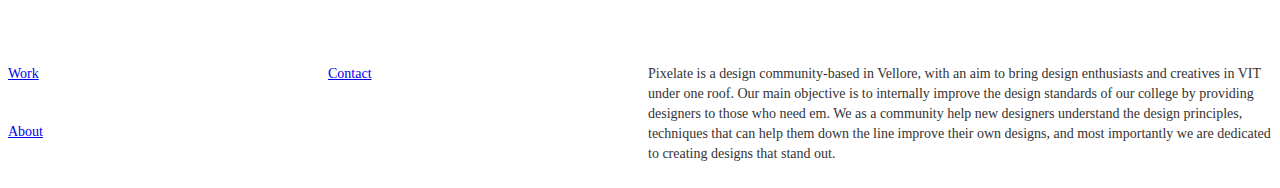
==== commit 588f97bd: "medium article addit" ====
--- a/index.html
+++ b/index.html
@@ -56,12 +56,27 @@
       </div>
     </div>
   </div>
-
-  <!-- MEDIUM ARTICLE -->
+ <!-- MEDIUM ARTICLE-->
+ <div class="section weekly">
+  <div class="container">
+    <div class="weekly--card">
+      <div class="div-block-2"><img src="images/medium-salonee/banner.jpeg" loading="lazy" sizes="(max-width: 479px) 100vw, (max-width: 767px) 92vw, (max-width: 991px) 93vw, 452px" alt="" class="image"></div>
+      <div class="weekly-card--text">
+        <div class="h4 weekly-card">•Deconstructing my MHCI graduate application</div>
+        <div class="h6 weekly-card">Salonee Gupta</div>
+        <!-- <div class="weekly-card--para">This week we cover on @swethakanithi.illustrator our weekly artist in highlight series.The aim of the series is to showcase homegrown design talents and help inspire others..</div> -->
+        <a href="pages/med-salonee.html" class="weekly-card--link w-inline-block"><img src="images/button-iconRight.png" loading="lazy" alt="" class="image-explore">
+          <div class="weekly-card--link-text">Explore</div>
+        </a>
+      </div> 
+    </div>
+  </div>
+</div>
+  <!-- AIH SWETHA  -->
   <div class="section weekly">
     <div class="container">
       <div class="weekly--card">
-        <div class="div-block-2"><img src="images/.jpg" loading="lazy" sizes="(max-width: 479px) 100vw, (max-width: 767px) 92vw, (max-width: 991px) 93vw, 452px" alt="" class="image"></div>
+        <div class="div-block-2"><img src="images/aih-swetha/1.jpg" loading="lazy" sizes="(max-width: 479px) 100vw, (max-width: 767px) 92vw, (max-width: 991px) 93vw, 452px" alt="" class="image"></div>
         <div class="weekly-card--text">
           <div class="h4 weekly-card">•ARTIST IN HIGHLIGHTS</div>
           <div class="h6 weekly-card">Swetha Kanithi</div>
@@ -73,22 +88,7 @@
       </div>
     </div>
   </div>
-  <!-- AIH SWETHA -->
-  <div class="section weekly">
-    <div class="container">
-      <div class="weekly--card">
-        <div class="div-block-2"><img src="images/medium-salonee/banner.jpeg" loading="lazy" sizes="(max-width: 479px) 100vw, (max-width: 767px) 92vw, (max-width: 991px) 93vw, 452px" alt="" class="image"></div>
-        <div class="weekly-card--text">
-          <div class="h4 weekly-card">•ARTICLE</div>
-          <div class="h6 weekly-card">Salonee Gupta</div>
-          <!-- <div class="weekly-card--para">This week we cover on @swethakanithi.illustrator our weekly artist in highlight series.The aim of the series is to showcase homegrown design talents and help inspire others..</div> -->
-          <a href="pages/med-salonee.html" class="weekly-card--link w-inline-block"><img src="images/button-iconRight.png" loading="lazy" alt="" class="image-explore">
-            <div class="weekly-card--link-text">Explore</div>
-          </a>
-        </div> 
-      </div>
-    </div>
-  </div>
+ 
   <div class="section weekly">
     <div class="container">
       <div class="weekly--card">
--- a/css/godmodes-wondrous-project.webflow.css
+++ b/css/godmodes-wondrous-project.webflow.css
@@ -128,6 +128,7 @@
   margin-top: 16px;
   font-weight: 700;
   letter-spacing: 1.5px;
+  text-transform: uppercase;
 }
 
 .h6.weekly-card {
